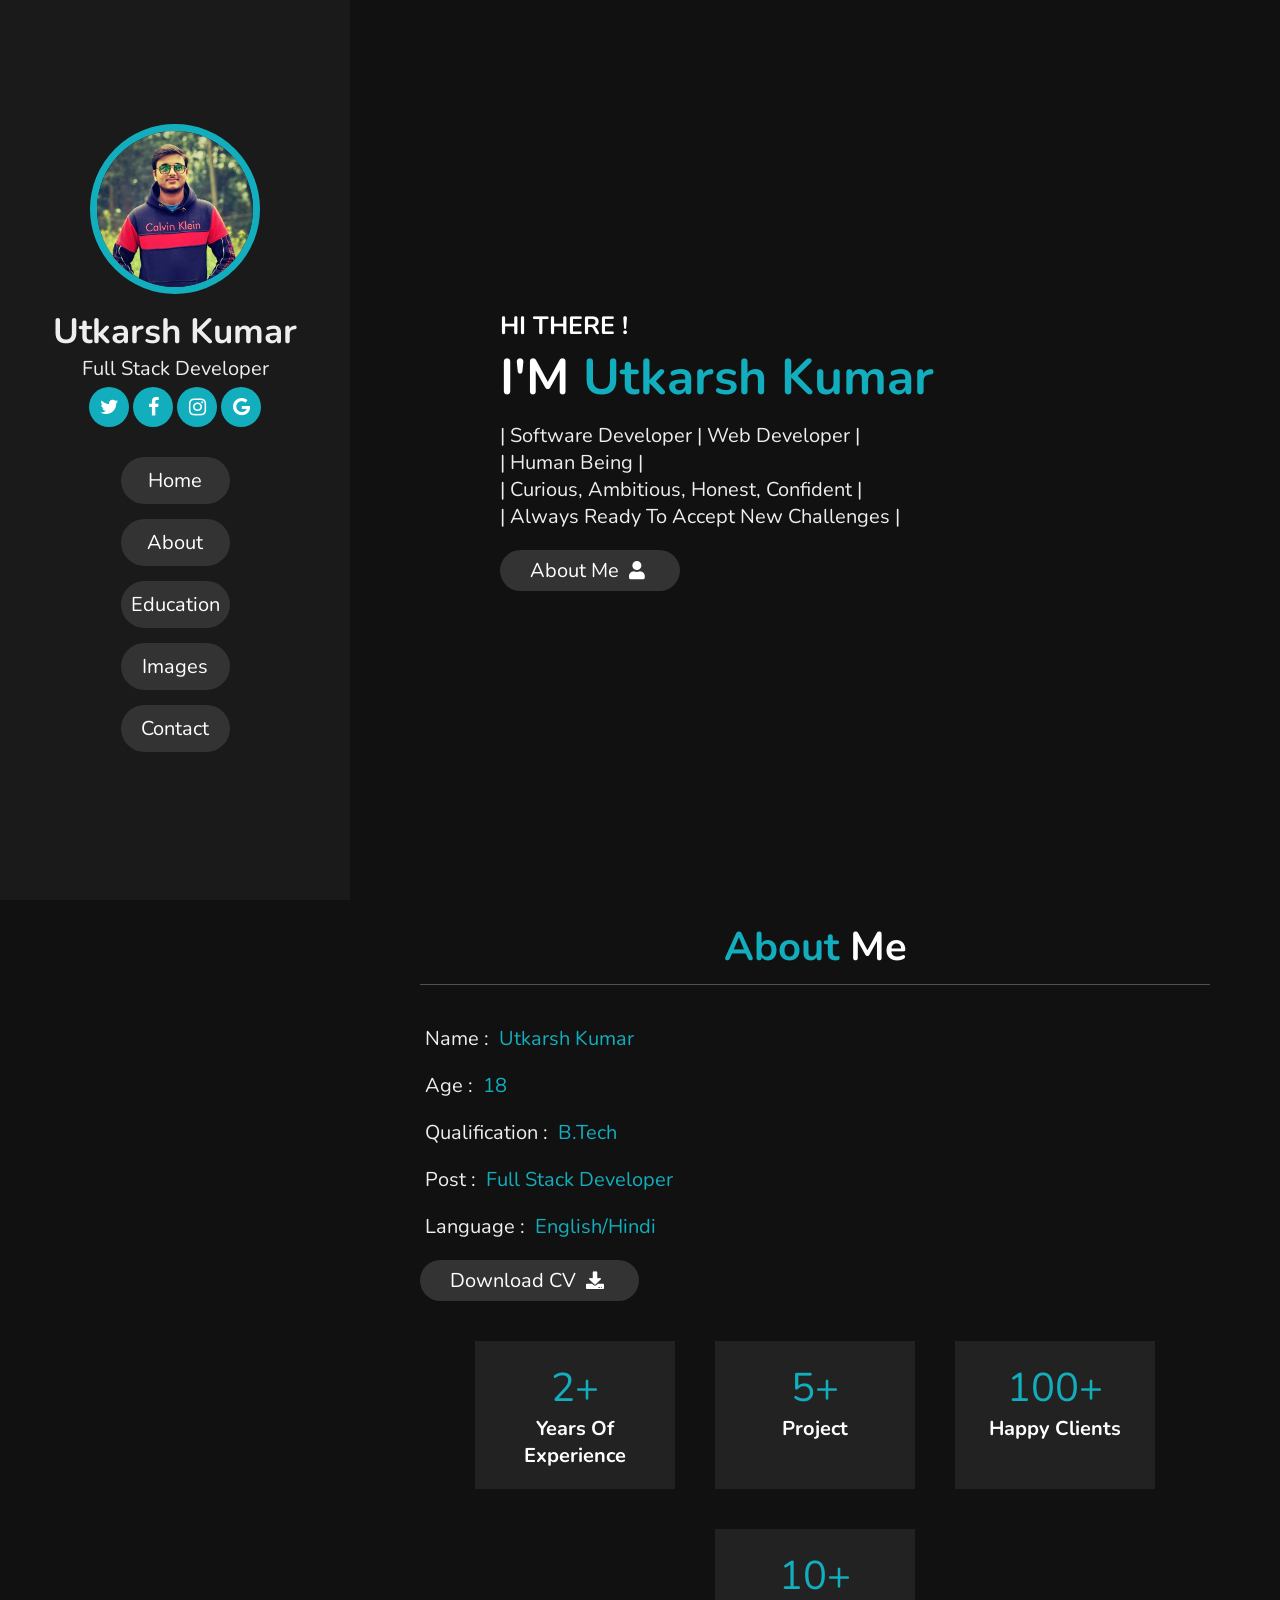
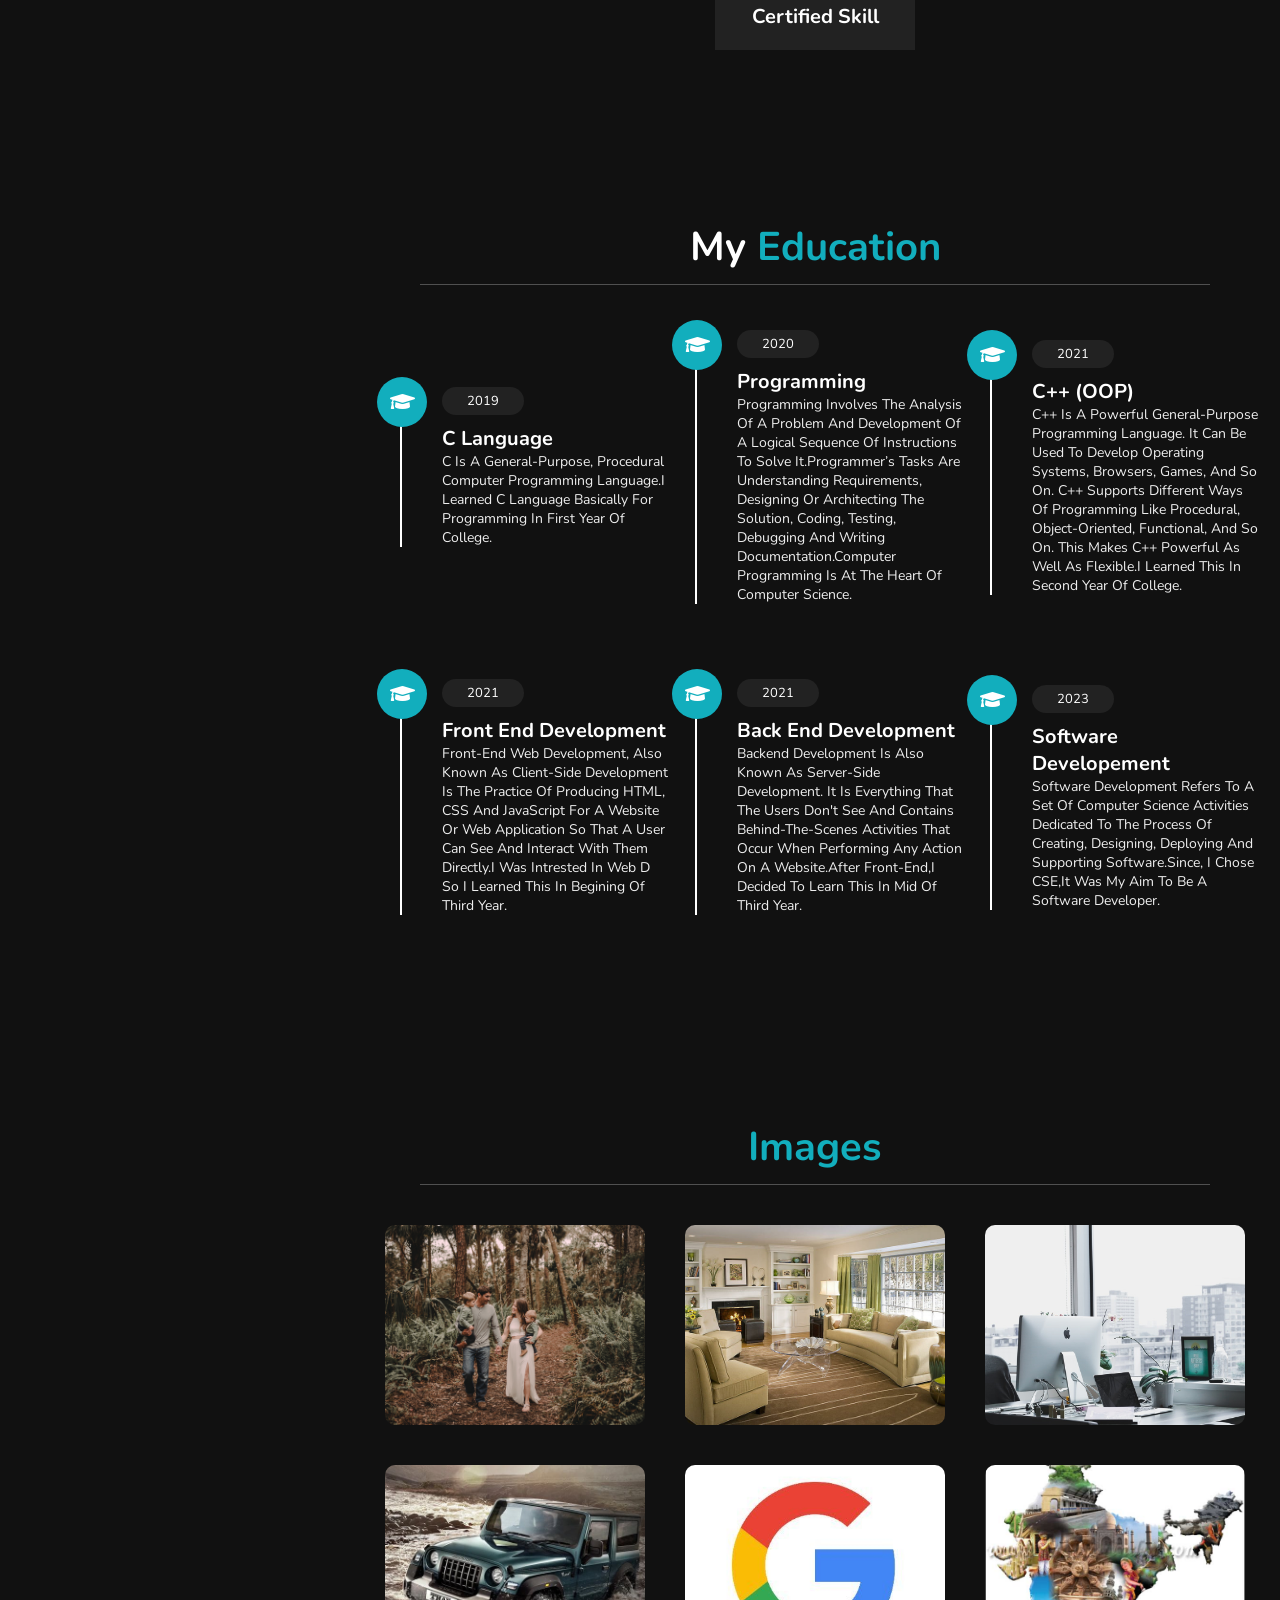
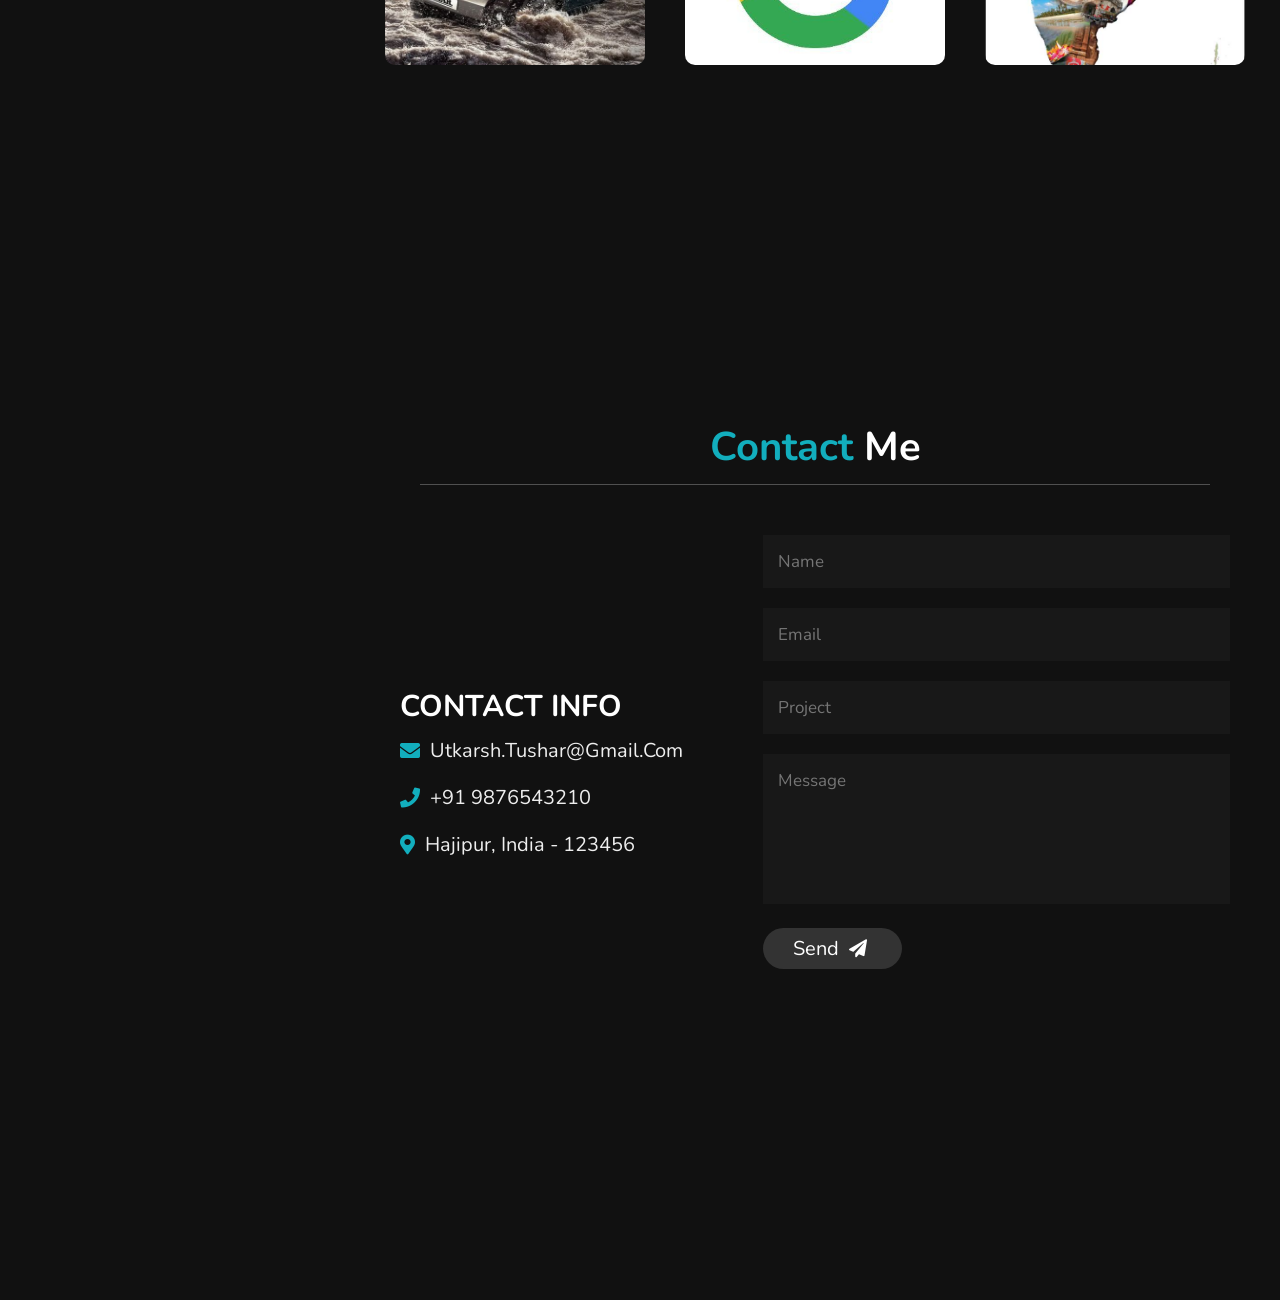
==== index.html @ fcfd1313 "update index" ====
<!DOCTYPE html>
<html lang="en">

<head>
  <meta charset="UTF-8">
  <meta http-equiv="X-UA-Compatible" content="IE=edge">
  <meta name="viewport" content="width=device-width, initial-scale=1.0">
  <title>Responsive Project: Utkarsh Kumar</title>
  <link rel="stylesheet" href="https://cdnjs.cloudflare.com/ajax/libs/font-awesome/5.15.4/css/all.min.css">
  <link rel="stylesheet" href="https://cdnjs.cloudflare.com/ajax/libs/font-awesome/4.7.0/css/font-awesome.min.css">
  <link rel="stylesheet" href="CSS/Style.css">
</head>

<body>
  <!--Header-->
  <header>
    <div class="user">
      <img src="Images/myImage.jpeg" alt="">
      <h3 class="name">Utkarsh Kumar</h3>
      <p class="post">Full Stack Developer</p>
    </div>

    <div class="icon">
      <div><i class="fa fa-twitter"></i></div>
      <div><i class="fa fa-facebook"></i></div>
      <div><i class="fa fa-instagram"></i></div>
      <div><i class="fa fa-google"></i></div>
    </div>

    <nav class="navbar">
      <ul>
        <li><a href="#home">home</a></li>
        <li><a href="#about">about</a></li>
        <li><a href="#education">education</a></li>
        <li><a href="#images">images</a></li>
        <li><a href="#contact">contact</a></li>
      </ul>
    </nav>
  </header>
  <!--Header Section ends-->

  <div id="menu" class="fas fa-bars"></div>

  <!--Home Section Starts-->

  <section class="home" id="home">

    <h3>HI THERE !</h3>
    <h1>I'M <span>Utkarsh Kumar</span></h1>
    <p>| Software Developer | Web Developer | <br>
      | Human Being | <br>
      | Curious, Ambitious, Honest, Confident |<br>
      | Always ready to accept new Challenges |</p>
    <a href="#about"><button class="btn">about me <i class="fas fa-user"></i></button></a>
  </section>

  <!--Home Section Ends-->

  <!--About Section Starts-->
  <section class="about" id="about">
    <h1 class="heading"> <span>about</span> me </h1>

    <div class="row">

      <div class="info">

        <h3><span> name : </span> utkarsh kumar </h3>
        <h3><span>age : </span> 18 </h3>
        <h3><span> qualification : </span> b.tech </h3>
        <h3><span> post : </span> full stack developer </h3>
        <h3><span> language : </span> english/hindi </h3>
        <a href="#"><button class="btn"> download CV <i class="fas fa-download"></i> </button></a>

      </div>



      <div class="counter">

        <div class="box">
          <span>2+</span>
          <h3>years of experience</h3>
        </div>

        <div class="box">
          <span>5+</span>
          <h3>project</h3>
        </div>

        <div class="box">
          <span>100+</span>
          <h3>happy clients</h3>
        </div>

        <div class="box">
          <span>10+</span>
          <h3>certified skill</h3>
        </div>

      </div>
    </div>
  </section>
  <!--About Section Ends-->

  <!--Education section Starts-->
  <section class="education" id="education">

    <h1 class="heading"> my <span>education</span> </h1>

    <div class="box-container">

      <div class="box">
        <i class="fas fa-graduation-cap"></i>
        <span>2019</span>
        <h3>C Language</h3>
        <p>C is a general-purpose, procedural computer programming language.I learned C language basically for
          programming in first year of College. </p>

      </div>

      <div class="box">
        <i class="fas fa-graduation-cap"></i>
        <span>2020</span>
        <h3>Programming</h3>
        <p>Programming involves the
          analysis of a problem and development of a logical sequence of instructions to solve it.Programmer’s tasks are
          understanding requirements, designing or architecting the solution, coding, testing, debugging and writing
          documentation.Computer programming is at the heart of computer science.
        </p>
      </div>

      <div class="box">
        <i class="fas fa-graduation-cap"></i>
        <span>2021</span>
        <h3>C++ (OOP)</h3>
        <p>C++ is a powerful general-purpose programming language. It can be used to develop operating systems,
          browsers, games, and so on. C++ supports different ways of programming like procedural, object-oriented,
          functional, and so on. This makes C++ powerful as well as flexible.I learned this in Second year of College.
        </p>
      </div>

      <div class="box">
        <i class="fas fa-graduation-cap"></i>
        <span>2021</span>
        <h3>Front end development</h3>
        <p>Front-end web development, also known as client-side development is the practice of producing HTML, CSS and
          JavaScript for a website or Web Application so that a user can see and interact with them directly.I was
          intrested in Web D so I learned this in begining of Third year.</p>
      </div>

      <div class="box">
        <i class="fas fa-graduation-cap"></i>
        <span>2021</span>
        <h3>Back end development</h3>
        <p>Backend Development is also known as server-side development. It is everything that the users don't see and
          contains behind-the-scenes activities that occur when performing any action on a website.After Front-end,I
          decided to learn this in mid of Third year.</p>
      </div>

      <div class="box">
        <i class="fas fa-graduation-cap"></i>
        <span>2023</span>
        <h3>Software Developement </h3>
        <p>Software development refers to a set of computer science activities dedicated to the process of creating,
          designing, deploying and supporting software.Since, I chose CSE,it was my aim to be a Software Developer.</p>
      </div>

    </div>

  </section>

  <!--Education Section Ends-->

  <!--Image section Starts-->

  <section class="images" id="images">

    <h1 class="heading"><span>images</span></h1>

    <div class="box-container">

      <div class="box">
        <img src="Images/family.jpg" alt="">
      </div>

      <div class="box">
        <img src="Images/myHome.jpg" alt="">
      </div>

      <div class="box">
        <img src="Images/myOffice.jpg" alt="">
      </div>

      <div class="box">
        <img src="Images/myCar.jpg" alt="">
      </div>

      <div class="box">
        <img src="Images/GoogleIndia.jpg" alt="">
      </div>

      <div class="box">
        <img src="Images/myCountry.jpg" alt="">
      </div>


    </div>
  </section>
  <!--Image section ends-->

  <!--Contact Section Starts-->

  <section class="contact" id="contact">
    <h1 class="heading"><span>contact</span> me </h1>

    <div class="row">

      <div class="content">
        <h3 class="title">contact info</h3>

        <div class="info">
          <h3> <i class="fas fa-envelope"></i> utkarsh.tushar@gmail.com </h3>
          <h3> <i class="fas fa-phone"></i> +91 9876543210 </h3>

          <h3> <i class="fas fa-map-marker-alt"></i> hajipur, india - 123456 </h3>

        </div>

      </div>

      <form action="">

        <input type="text" placeholder="name" class="box">
        <input type="email" placeholder="email" class="box">
        <input type="text" placeholder="project" class="box">
        <textarea name="" id="" cols="30" row="10" class="box message" placeholder="message"></textarea>
        <button type="submit" class="btn">send <i class="fas fa-paper-plane"></i></button>
      </form>

    </div>

  </section>
  <!--Contact Section Ends-->

  <!--Scroll top Button-->
  <a href="#home" class="top">
    <img src="Images/scroll-top.png" alt="">
  </a>
  <!-- jquery cdn link  -->
  <script src="https://cdnjs.cloudflare.com/ajax/libs/jquery/3.6.0/jquery.min.js"></script>

  <!-- custom js file link  -->
  <script src="JS/script.js"></script>
</body>

</html>
---- CSS/Style.css ----
@import url('https://fonts.googleapis.com/css2?family=Nunito:wght@200;300;400;600&display=swap');

:root{
  --yellow:#12aebd;
}
*{
  font-family: 'Nunito', sans-serif;
  margin:0;
  padding:0;
  box-sizing: border-box;
  text-decoration: none;
  outline: none;
  border: none;
  text-transform: capitalize;
  transition: all 0.2s linear;

}

*::selection{
  background:var(--yellow) ;
  color: #333;
}

html{
  font-size: 62.5%;
  overflow-x: hidden;
}

html::-webkit-scrollbar{
  width:1.4rem;
}

html::-webkit-scrollbar-track{
  background: #222;
}

html::-webkit-scrollbar-thumb{
  background:var(--yellow);
}

body{
  background: #111;
  overflow-x: hidden;
  padding-left: 35rem;
}

section{
  min-height: 100vh;
  padding: 1rem;
}

.btn{
  padding: 0.7rem 3rem;
  background: #333;
  color: #fff;
  cursor:pointer;
  margin-top:1rem;
  font-size: 2rem;
  border-radius: 5rem;
}

.btn i{
  padding: 0 0.5rem;
  font-size: 1.8rem;
}

.btn:hover{
  background:var(--yellow);
}

.heading{
  text-align: center;
  margin: 0 6rem;
  font-size: 4rem;
  padding:1rem;
  border-bottom: 0.1rem solid #fff4;
  color:#fff;
}

.heading span{
  color: var(--yellow);
}

header{
  position: fixed;
  top:0; left:0;
  z-index:1000;
  height: 100%;
  width:35rem;
  background: #1a1a1a;
  display: flex;
  align-items: center;
  justify-content: center;
  flex-flow:column;
  text-align: center;
}

header .user img{
  height: 17rem;
  width: 17rem;
  border-radius: 50%;
  object-fit: cover;
  margin-bottom: 1rem;
  border:0.7rem solid var(--yellow);
}

header .user .name{
  font-size: 3.5rem;
  color: #eee
}

header .user .post{
  font-size: 2rem;
  color: #eee
}

header div.icon{
  height: 5rem;
  width: 20rem;
  display: flex;
  flex-wrap: wrap;
  align-items: center;
  justify-content: center;
  flex-flow:row;
  text-align: center;
}

header div.icon div i{
  height: 4rem;
  width: 4rem;
  border-radius: 50%;
  line-height: 4rem;
  text-align: center;
  margin: 0.2rem;
  font-size: 2rem;
  color: #fff;
  background: var(--yellow);
}

header .navbar ul{
  list-style: none;
  padding: 1rem 3rem ;
}

header .navbar ul li a{
  display:block;
  padding: 1rem;
  margin:1.5rem 0;
  background: #333;
  color: #fff;
  font-size: 2rem;
  border-radius: 5rem;
}

header .navbar ul li a:hover{
  background: var(--yellow);
}

#menu{
  position: fixed;
  top: 2rem; right: 2rem;
  background: #333;
  color:#fff;
  cursor: pointer;
  font-size: 2.5rem;
  padding:1rem 1.5rem;
  z-index: 1000;
  display: none;
}

.home{
  display: flex;
  justify-content: center;
  flex-flow: column;
  padding:0 15rem;
}

.home h3{
  font-size: 2.5rem;
  color:#fff;
}

.home h1{
  font-size: 5rem;
  color:#fff;
}

.home h1 span{
  color:var(--yellow);
}

.home p{
  font-size: 2rem;
  color:#eee;
  padding:1rem 0;
}

.about .row{
  display: flex;
  align-items: center;
  justify-content: center;
  flex-wrap: wrap;
  padding :1rem 0; 
}

.about .row .info{
  flex:1 1 48rem;
  padding:2rem 1rem;
  padding-left: 6rem;

}

.about .row .info h3{
    font-size: 2rem;
    color: var(--yellow);
    padding: 1rem 0;
    font-weight: normal;
}

.about .row .info h3 span{
  color:#eee;
  padding:0 0.5rem;
}


.about .row .counter{
  flex:1 1 48rem;
  display: flex;
  justify-content: center;
  flex-wrap: wrap;
 
}

.about .row .counter .box{
  width:20rem;
  background: #222;
  text-align: center;
  padding: 2rem;
  margin:2rem;
}

.about .row .counter .box span{
  font-size: 4rem;
  color:var(--yellow);
}

.about .row .counter .box h3{
  font-size: 2rem;
  color: #fff;
}

.education .box-container{
  display: flex;
  align-items: center;
  justify-content: space-between;
  flex-wrap: wrap;
  padding: 1rem 0;
  padding-left: 3rem;
}

.education .box-container .box{
  width:27rem;
  margin: 4rem 1rem;
  padding-left: 4rem;
  border-left: 0.2rem solid #fff;
  position: relative;
}

.education .box-container .box span{
  font-size: 1.3rem;
  background: #222;
  color: #fff;
  border-radius: 5rem;
  padding: 0.5rem 2.5rem ;
}

.education .box-container .box h3{
  font-size: 2rem;
  color: #fff;
  padding-top: 1.5rem;
}

.education .box-container .box p{
  font-size: 1.4rem;
  color: #eee;
  padding-top: 1rem 0;
}

.education .box-container .box i{
  position: absolute;
  top:-1.5rem; left:-2.5rem;
  height: 5rem;
  width: 5rem;
  border-radius: 50%;
  line-height: 5rem;
  text-align: center;
  font-size: 2rem;
  color: #fff;
  background: var(--yellow);
}

.images .box-container{
  display: flex;
  align-items: center;
  justify-content: center;
  flex-wrap: wrap;
  padding:2rem 0 ;

}

.images .box-container .box{
 height: 20rem;
 width: 26rem;
 border-radius: 1rem;
 margin: 2rem;
 overflow: hidden;
 cursor: pointer;

}

.images .box-container .box img{
  height: 100%;
  width: 100%;
  object-fit: cover;

}

.images .box-container .box:hover img{
  transform: scale(1.2);
}

.contact .row{
  display: flex;
  align-items: center;
  justify-content: center;
  flex-wrap: wrap;
}

.contact .row .content{
    flex: 1 1 30rem;
    padding: 4rem;
    padding-bottom: 0;

}

.contact .row form{
    flex: 1 1 45rem;
    padding: 2rem;
    margin: 2rem;
    margin-bottom: 4rem;
    
}

.contact .row form .box{
  padding: 1.5rem;
  margin: 1rem 0;
  background: #3333;
  color: #fff;
  text-transform: none;
  font-size: 1.7rem;
  width:100% ;
}

.contact .row form .box::placeholder{
  text-transform: capitalize;
}

.contact .row form .message{
  height: 15rem;
  resize: none;
}

.contact .row .content .title{
  text-transform: uppercase;
  color:#fff;
  font-size: 3rem;
}

.contact .row .content .info h3{
  display: flex;
  align-items: center;
  font-size: 2rem;
  color: #eee;
  padding: 1rem 0;
  font-weight: normal;
}

.contact .row .content .info h3 i{
  padding-right: 1rem;
  color:var(--yellow);
}

.top{
  position: fixed;
  bottom:2rem; right:1rem ;
  z-index: 100;
 
}

.top img{
  height: 3rem;
  width: 3rem;
  border: 0.4rem solid #f9ca24;
  border-radius: 50%;
  object-fit: cover;
}
















/*Media Querry*/
@media (max-width:1200px){

  html{
    font-size:55%;
  }
  .home{
    padding:1rem 4rem;
  }
}

@media (max-width:991px){

  html{
    font-size: 50%;
  }
  
  header{
    left:-120%;
  }
  #menu{
    display: block;
  }
  header.toggle{
    left:0%;
  }
  body{
    padding :0 ;
  }
}
@media (max-width:768px){

  html{
    font-size: 50%;
  }
  
}

@media (max-width:400px){

  header{
    width: 100vw;
  }

  .heading{
    margin: 0 3rem;
  }

  .about .row .counter .box{
    width: 100%;
  }

  .education .box-container .box{
    width:100% ;
  }
  
  .images .box-container .box{
    width: 100%;
  }

  .contact .row form {
    margin: 3rem 0;
  }
}
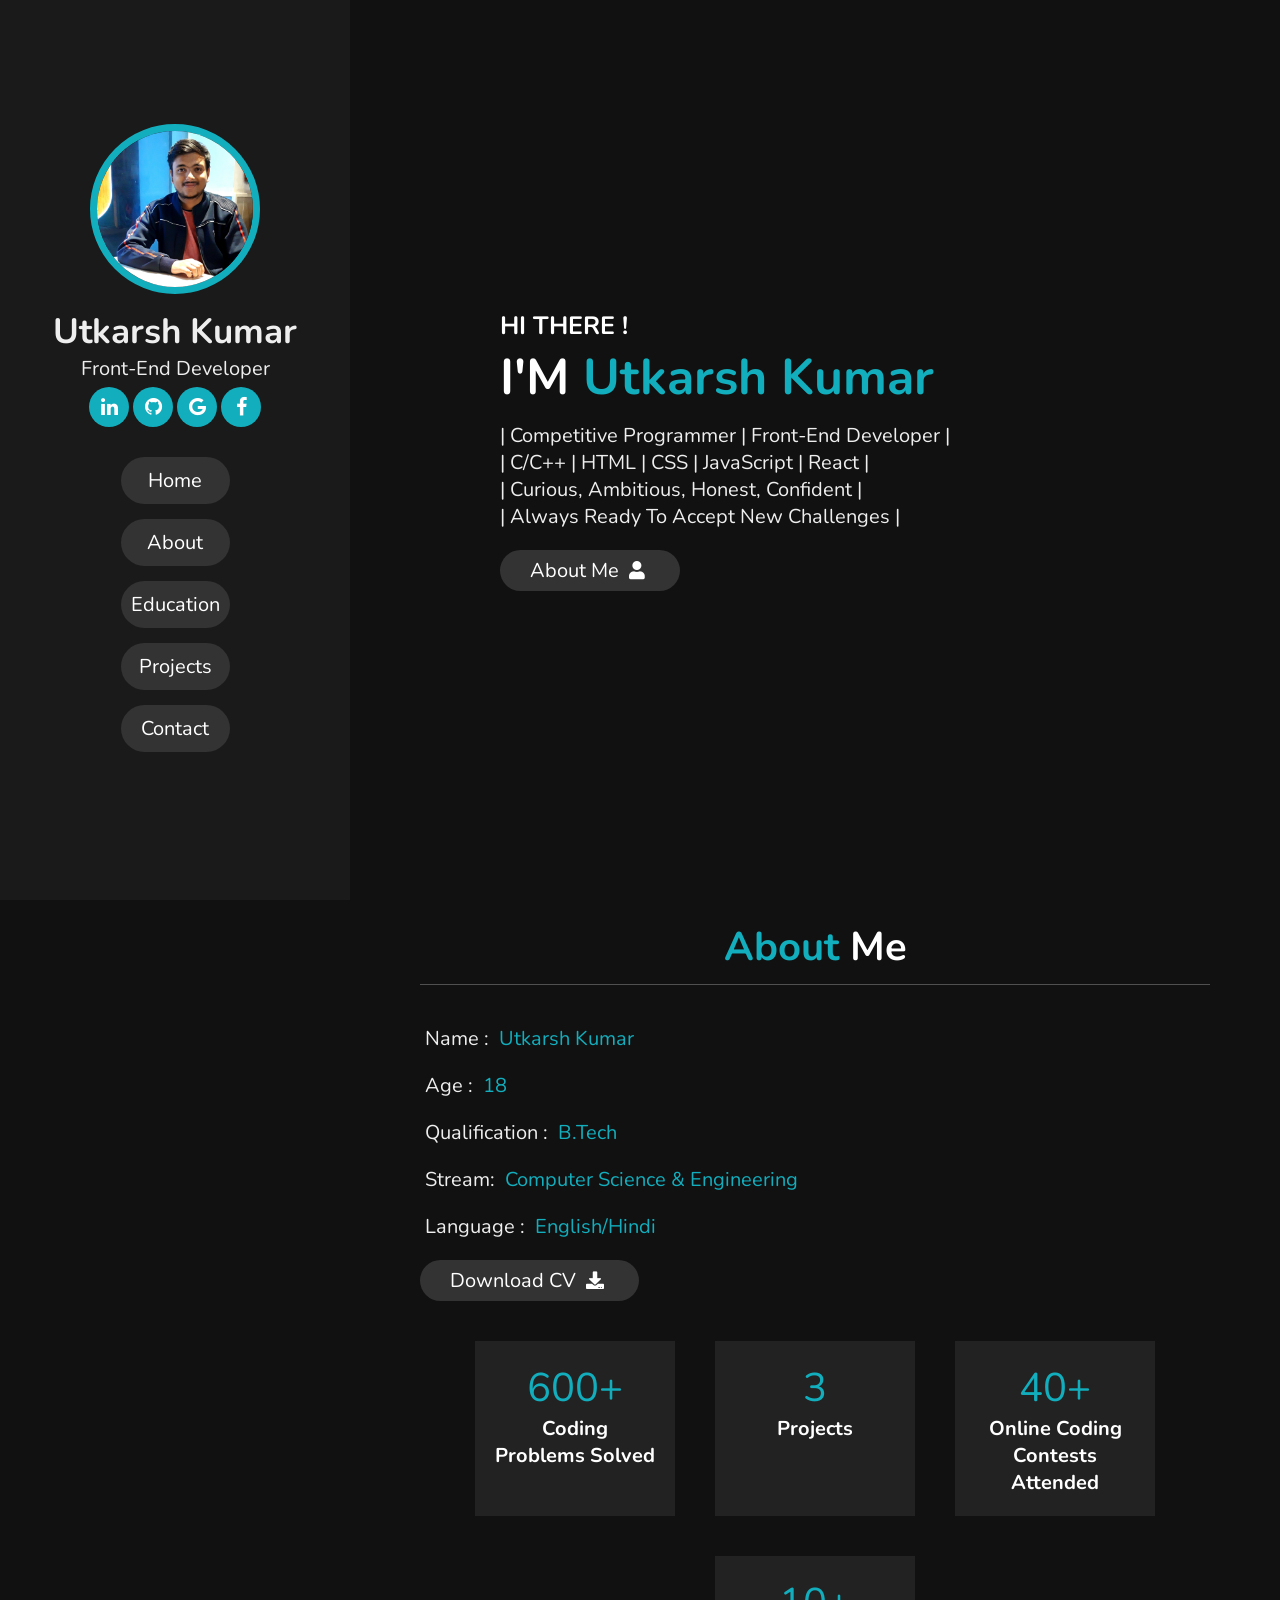
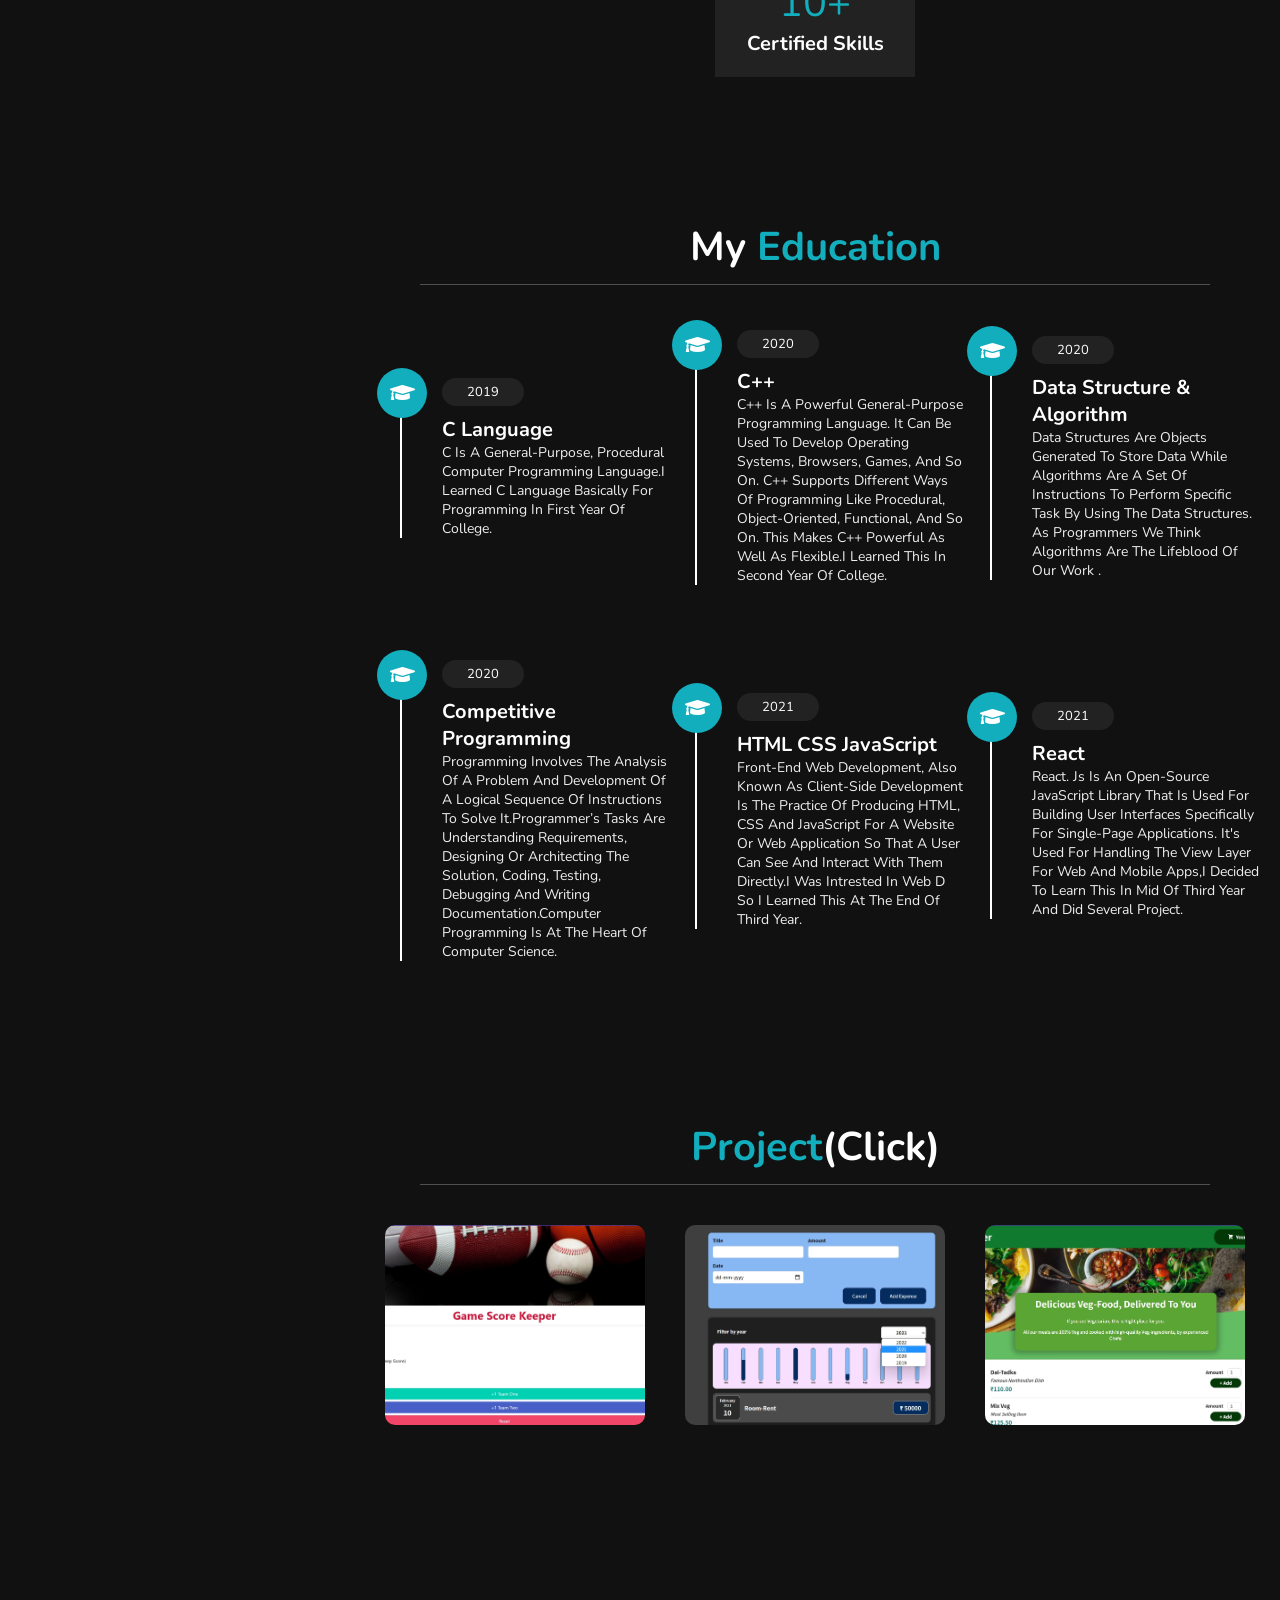
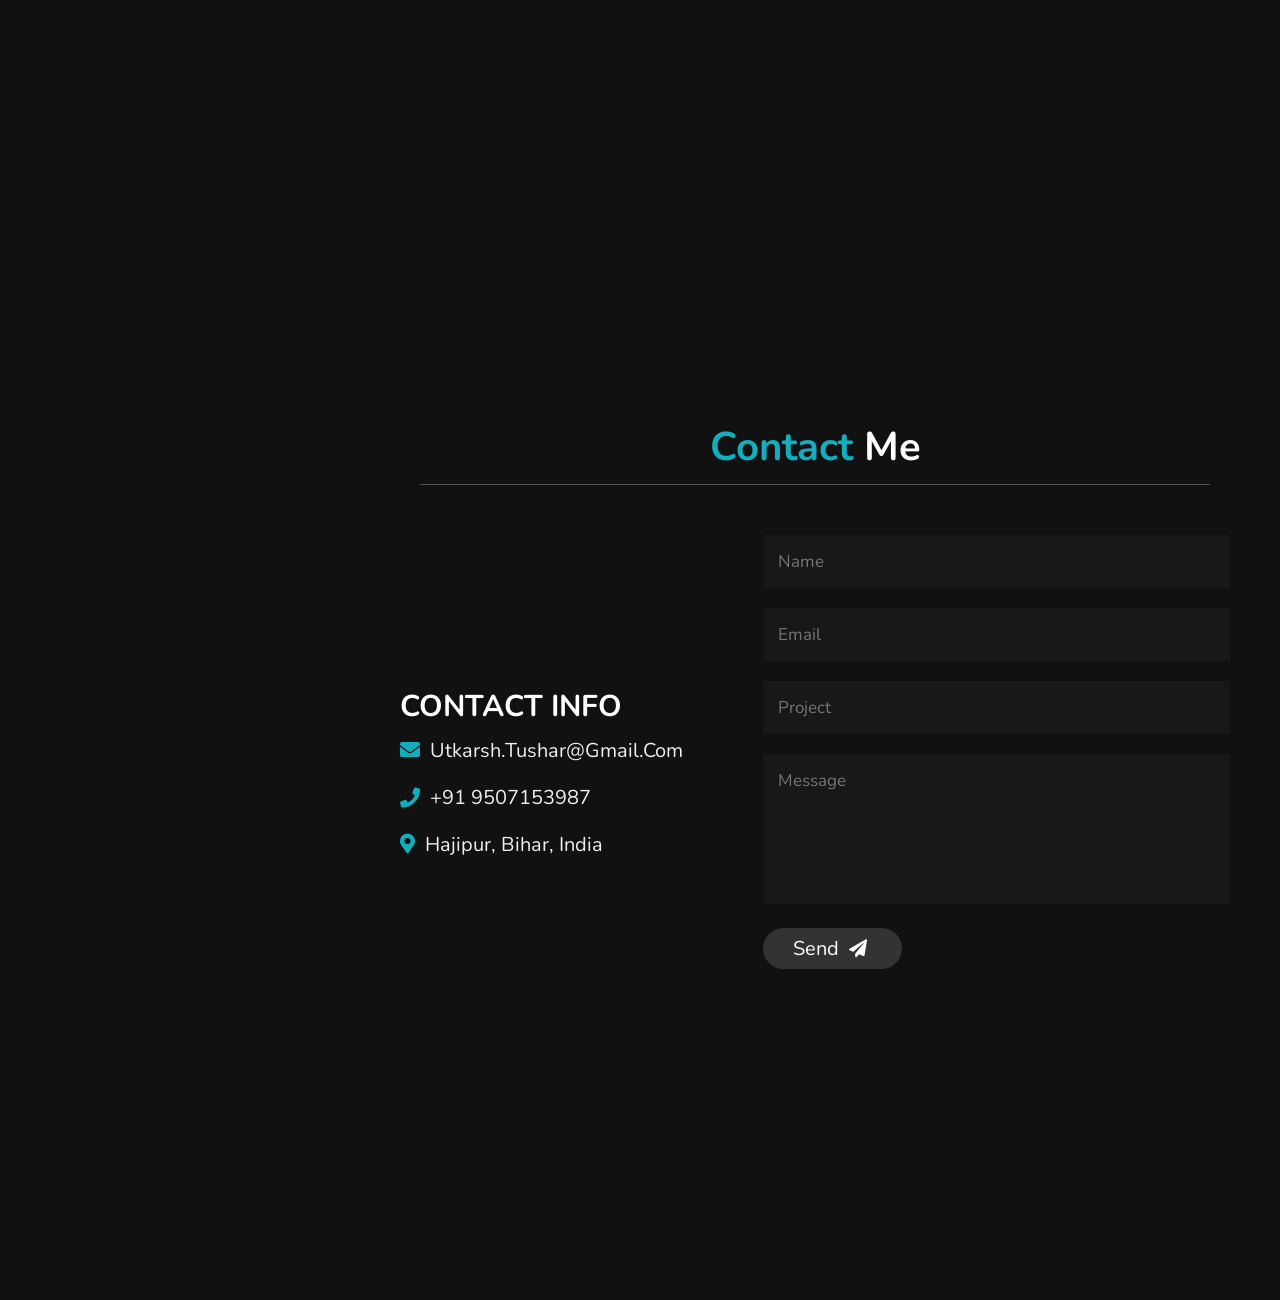
==== commit a934f101: "updated" ====
--- a/index.html
+++ b/index.html
@@ -15,16 +15,16 @@
   <!--Header-->
   <header>
     <div class="user">
-      <img src="Images/myImage.jpeg" alt="">
+      <img src="Images/me1.jpg" alt="">
       <h3 class="name">Utkarsh Kumar</h3>
-      <p class="post">Full Stack Developer</p>
+      <p class="post">Front-end Developer</p>
     </div>
 
     <div class="icon">
-      <div><i class="fa fa-twitter"></i></div>
+      <div><a href="https://www.linkedin.com/in/utkarsh-kumar-5b313b201/"><i class="fa fa-linkedin"></i></a></div>
+      <div><a href="https://github.com/settings/profile"><i class="fa fa-github"></i></a></div>
+      <div><a href="https://utkarsh.tushar@gmail.com"><i class="fa fa-google"></i></a></div>
       <div><i class="fa fa-facebook"></i></div>
-      <div><i class="fa fa-instagram"></i></div>
-      <div><i class="fa fa-google"></i></div>
     </div>
 
     <nav class="navbar">
@@ -32,7 +32,7 @@
         <li><a href="#home">home</a></li>
         <li><a href="#about">about</a></li>
         <li><a href="#education">education</a></li>
-        <li><a href="#images">images</a></li>
+        <li><a href="#images">Projects</a></li>
         <li><a href="#contact">contact</a></li>
       </ul>
     </nav>
@@ -47,8 +47,8 @@
 
     <h3>HI THERE !</h3>
     <h1>I'M <span>Utkarsh Kumar</span></h1>
-    <p>| Software Developer | Web Developer | <br>
-      | Human Being | <br>
+    <p>| Competitive Programmer | Front-end Developer | <br>
+      | C/C++ | HTML | CSS | JavaScript | React | <br>
       | Curious, Ambitious, Honest, Confident |<br>
       | Always ready to accept new Challenges |</p>
     <a href="#about"><button class="btn">about me <i class="fas fa-user"></i></button></a>
@@ -67,9 +67,10 @@
         <h3><span> name : </span> utkarsh kumar </h3>
         <h3><span>age : </span> 18 </h3>
         <h3><span> qualification : </span> b.tech </h3>
-        <h3><span> post : </span> full stack developer </h3>
+        <h3><span> Stream: </span> Computer Science & Engineering </h3>
         <h3><span> language : </span> english/hindi </h3>
-        <a href="#"><button class="btn"> download CV <i class="fas fa-download"></i> </button></a>
+        <a href="https://drive.google.com/file/d/17W2JSjqv4SHeU08f7nTk_kbqxfC6posl/view?usp=drivesdk"><button
+            class="btn"> download CV <i class="fas fa-download"></i> </button></a>
 
       </div>
 
@@ -78,23 +79,23 @@
       <div class="counter">
 
         <div class="box">
-          <span>2+</span>
-          <h3>years of experience</h3>
-        </div>
-
-        <div class="box">
-          <span>5+</span>
-          <h3>project</h3>
-        </div>
-
-        <div class="box">
-          <span>100+</span>
-          <h3>happy clients</h3>
+          <span>600+</span>
+          <h3>Coding Problems Solved</h3>
+        </div>
+
+        <div class="box">
+          <span>3</span>
+          <h3>Projects</h3>
+        </div>
+
+        <div class="box">
+          <span>40+</span>
+          <h3>Online Coding Contests Attended</h3>
         </div>
 
         <div class="box">
           <span>10+</span>
-          <h3>certified skill</h3>
+          <h3>Certified Skills</h3>
         </div>
 
       </div>
@@ -121,7 +122,26 @@
       <div class="box">
         <i class="fas fa-graduation-cap"></i>
         <span>2020</span>
-        <h3>Programming</h3>
+        <h3>C++</h3>
+        <p>C++ is a powerful general-purpose programming language. It can be used to develop operating systems,
+          browsers, games, and so on. C++ supports different ways of programming like procedural, object-oriented,
+          functional, and so on. This makes C++ powerful as well as flexible.I learned this in Second year of College.
+        </p>
+
+      </div>
+      <div class="box">
+        <i class="fas fa-graduation-cap"></i>
+        <span>2020</span>
+        <h3>Data Structure & Algorithm </h3>
+        <p>Data structures are objects generated to store data While algorithms are a set of instructions to perform
+          specific task by using the data structures. As programmers we think algorithms are the lifeblood of
+          our work .</p>
+      </div>
+
+      <div class="box">
+        <i class="fas fa-graduation-cap"></i>
+        <span>2020</span>
+        <h3>Competitive Programming</h3>
         <p>Programming involves the
           analysis of a problem and development of a logical sequence of instructions to solve it.Programmer’s tasks are
           understanding requirements, designing or architecting the solution, coding, testing, debugging and writing
@@ -132,38 +152,21 @@
       <div class="box">
         <i class="fas fa-graduation-cap"></i>
         <span>2021</span>
-        <h3>C++ (OOP)</h3>
-        <p>C++ is a powerful general-purpose programming language. It can be used to develop operating systems,
-          browsers, games, and so on. C++ supports different ways of programming like procedural, object-oriented,
-          functional, and so on. This makes C++ powerful as well as flexible.I learned this in Second year of College.
-        </p>
-      </div>
-
-      <div class="box">
-        <i class="fas fa-graduation-cap"></i>
-        <span>2021</span>
-        <h3>Front end development</h3>
+        <h3>HTML CSS JavaScript</h3>
         <p>Front-end web development, also known as client-side development is the practice of producing HTML, CSS and
           JavaScript for a website or Web Application so that a user can see and interact with them directly.I was
-          intrested in Web D so I learned this in begining of Third year.</p>
+          intrested in Web D so I learned this at the end of Third year.</p>
       </div>
 
       <div class="box">
         <i class="fas fa-graduation-cap"></i>
         <span>2021</span>
-        <h3>Back end development</h3>
-        <p>Backend Development is also known as server-side development. It is everything that the users don't see and
-          contains behind-the-scenes activities that occur when performing any action on a website.After Front-end,I
-          decided to learn this in mid of Third year.</p>
-      </div>
-
-      <div class="box">
-        <i class="fas fa-graduation-cap"></i>
-        <span>2023</span>
-        <h3>Software Developement </h3>
-        <p>Software development refers to a set of computer science activities dedicated to the process of creating,
-          designing, deploying and supporting software.Since, I chose CSE,it was my aim to be a Software Developer.</p>
-      </div>
+        <h3>React</h3>
+        <p>React. js is an open-source JavaScript library that is used for building user interfaces specifically for
+          single-page applications. It's used for handling the view layer for web and mobile apps,I
+          decided to learn this in mid of Third year and did several Project.</p>
+      </div>
+
 
     </div>
 
@@ -175,33 +178,23 @@
 
   <section class="images" id="images">
 
-    <h1 class="heading"><span>images</span></h1>
+    <h1 class="heading"><span>Project</span>(Click)</h1>
 
     <div class="box-container">
 
       <div class="box">
-        <img src="Images/family.jpg" alt="">
-      </div>
-
-      <div class="box">
-        <img src="Images/myHome.jpg" alt="">
-      </div>
-
-      <div class="box">
-        <img src="Images/myOffice.jpg" alt="">
-      </div>
-
-      <div class="box">
-        <img src="Images/myCar.jpg" alt="">
-      </div>
-
-      <div class="box">
-        <img src="Images/GoogleIndia.jpg" alt="">
-      </div>
-
-      <div class="box">
-        <img src="Images/myCountry.jpg" alt="">
-      </div>
+        <a href="https://score-keeper-utkarsh.netlify.app/"><img src="Images/ScoreKeeper.jpg" alt=""></a>
+      </div>
+
+      <div class="box">
+        <a href="https://expense-tracker-utkarsh.netlify.app/"><img src="Images/ExpenseTracker.jpg" alt=""></a>
+      </div>
+
+      <div class="box">
+        <a href="https://veg-corner-utkarsh.netlify.app/"><img src="Images/VegCorner.jpg" alt=""></a>
+      </div>
+
+
 
 
     </div>
@@ -219,10 +212,14 @@
         <h3 class="title">contact info</h3>
 
         <div class="info">
-          <h3> <i class="fas fa-envelope"></i> utkarsh.tushar@gmail.com </h3>
-          <h3> <i class="fas fa-phone"></i> +91 9876543210 </h3>
-
-          <h3> <i class="fas fa-map-marker-alt"></i> hajipur, india - 123456 </h3>
+          <h3> <a href="https://utkarsh.tushar@gmail.com"><i class="fas fa-envelope"></i> </a>utkarsh.tushar@gmail.com
+          </h3>
+          <h3> <i class="fas fa-phone"></i> +91 9507153987 </h3>
+
+          <h3> <a
+              href="https://www.google.com/maps/place/Hajipur,+Bihar/@25.6878236,85.1851097,13z/data=!4m5!3m4!1s0x39ed5c1f0e3e9d01:0x34ac550b84f13ad3!8m2!3d25.6924354!4d85.208324">
+              <i class="fas fa-map-marker-alt"></i></a> hajipur, bihar, india
+          </h3>
 
         </div>
 
--- a/CSS/Style.css
+++ b/CSS/Style.css
@@ -325,10 +325,6 @@
 
 }
 
-.images .box-container .box:hover img{
-  transform: scale(1.2);
-}
-
 .contact .row{
   display: flex;
   align-items: center;
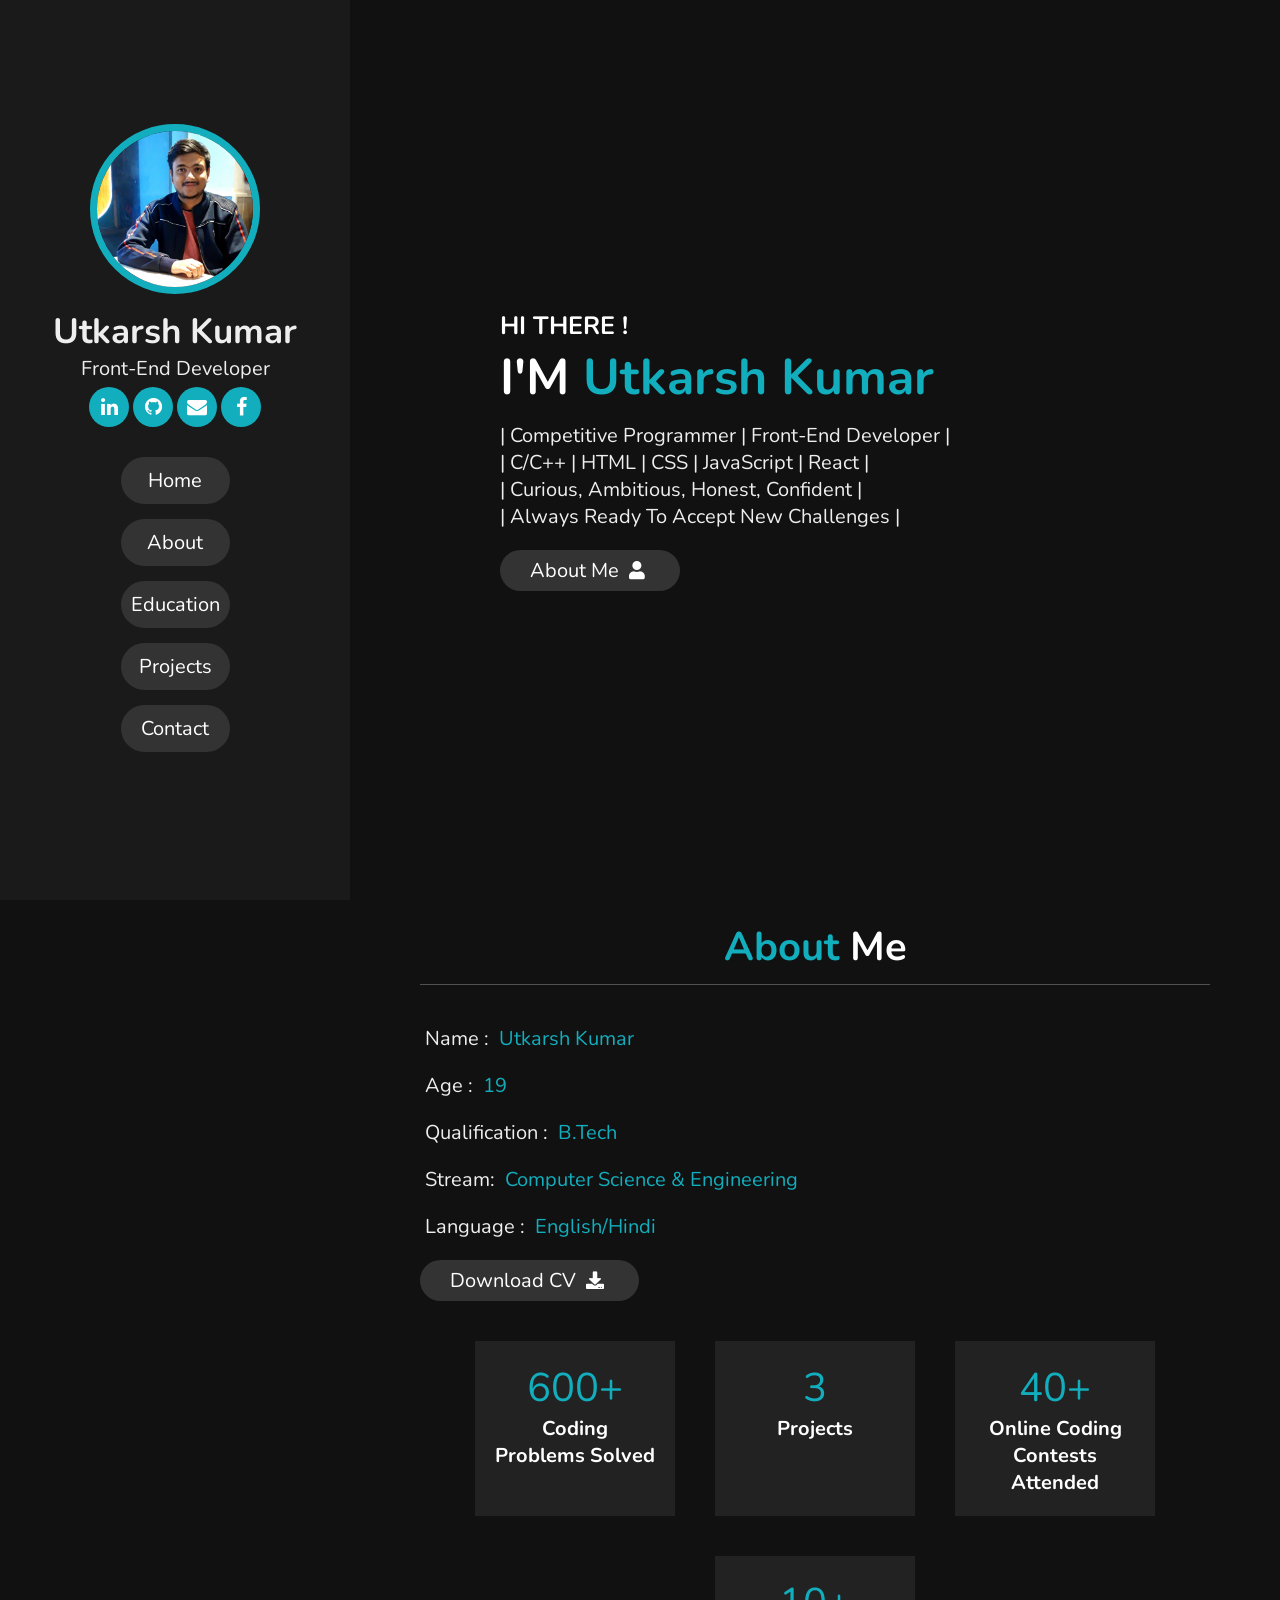
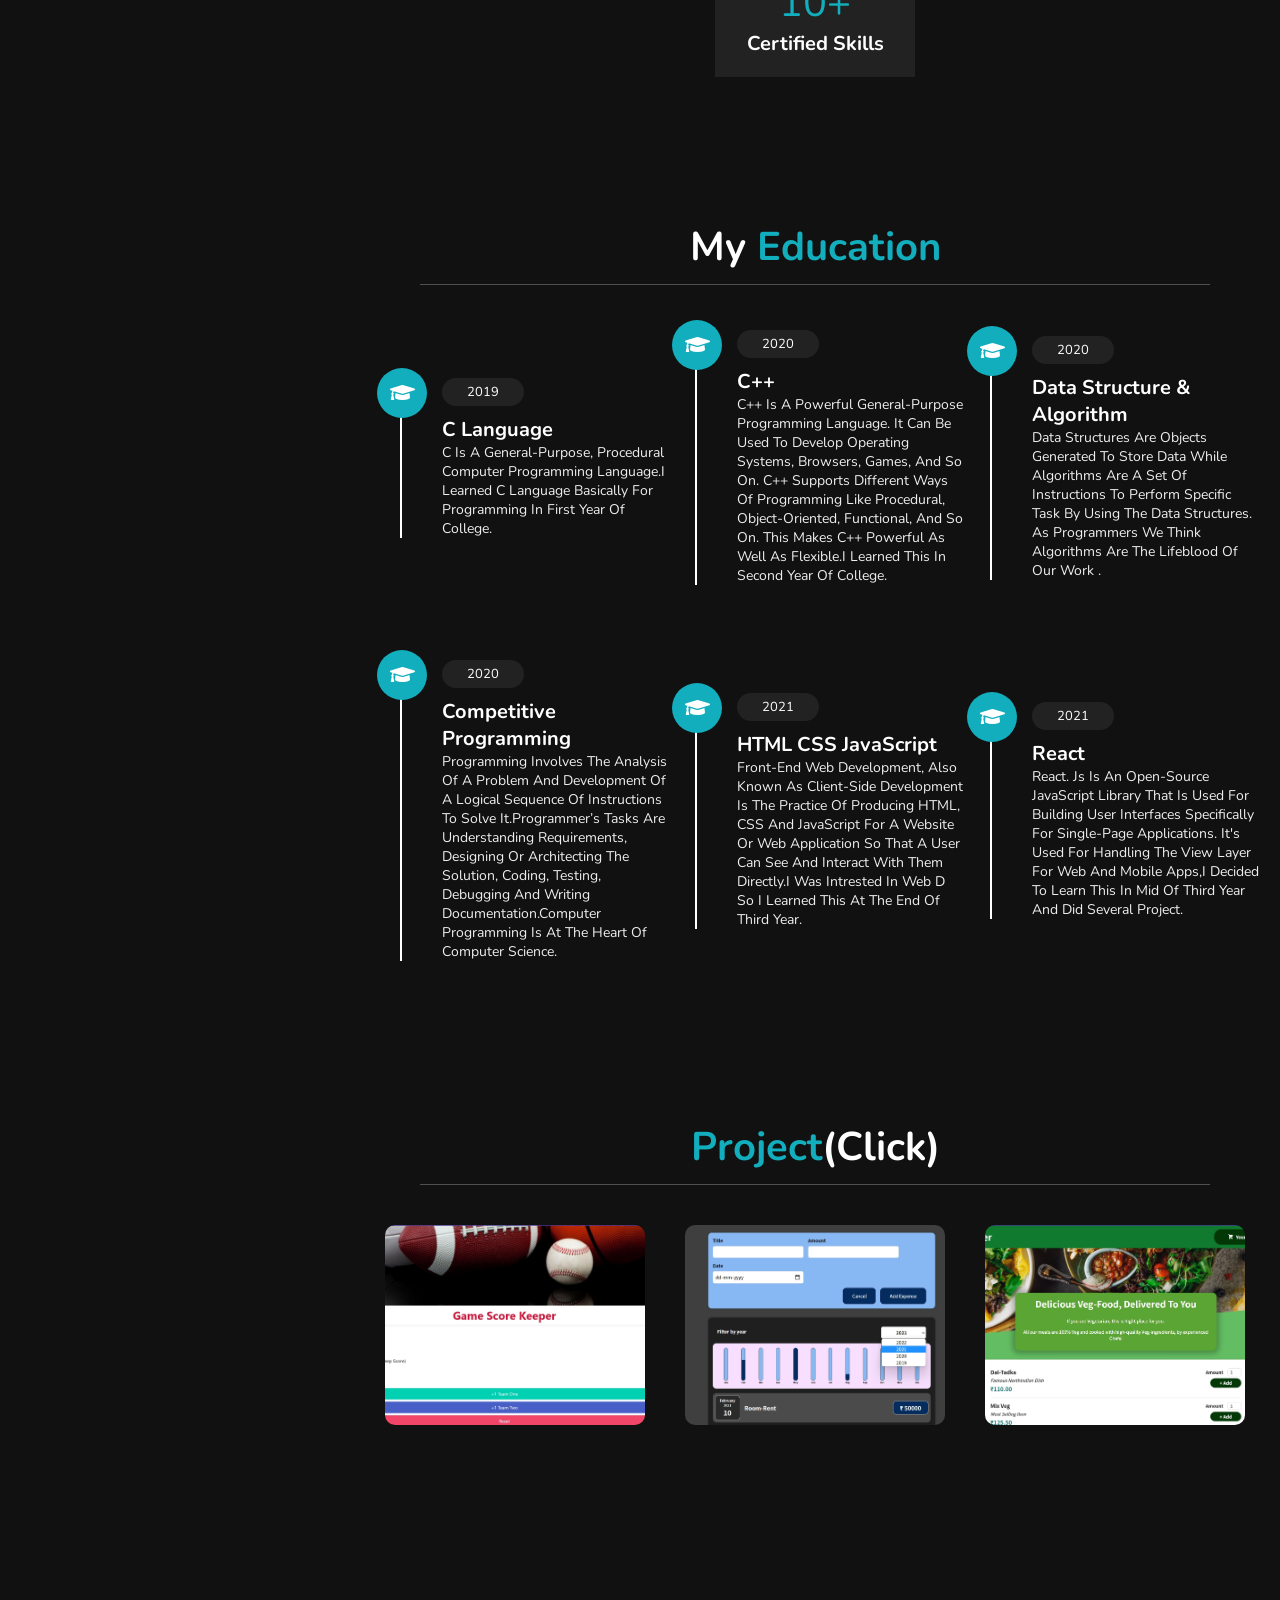
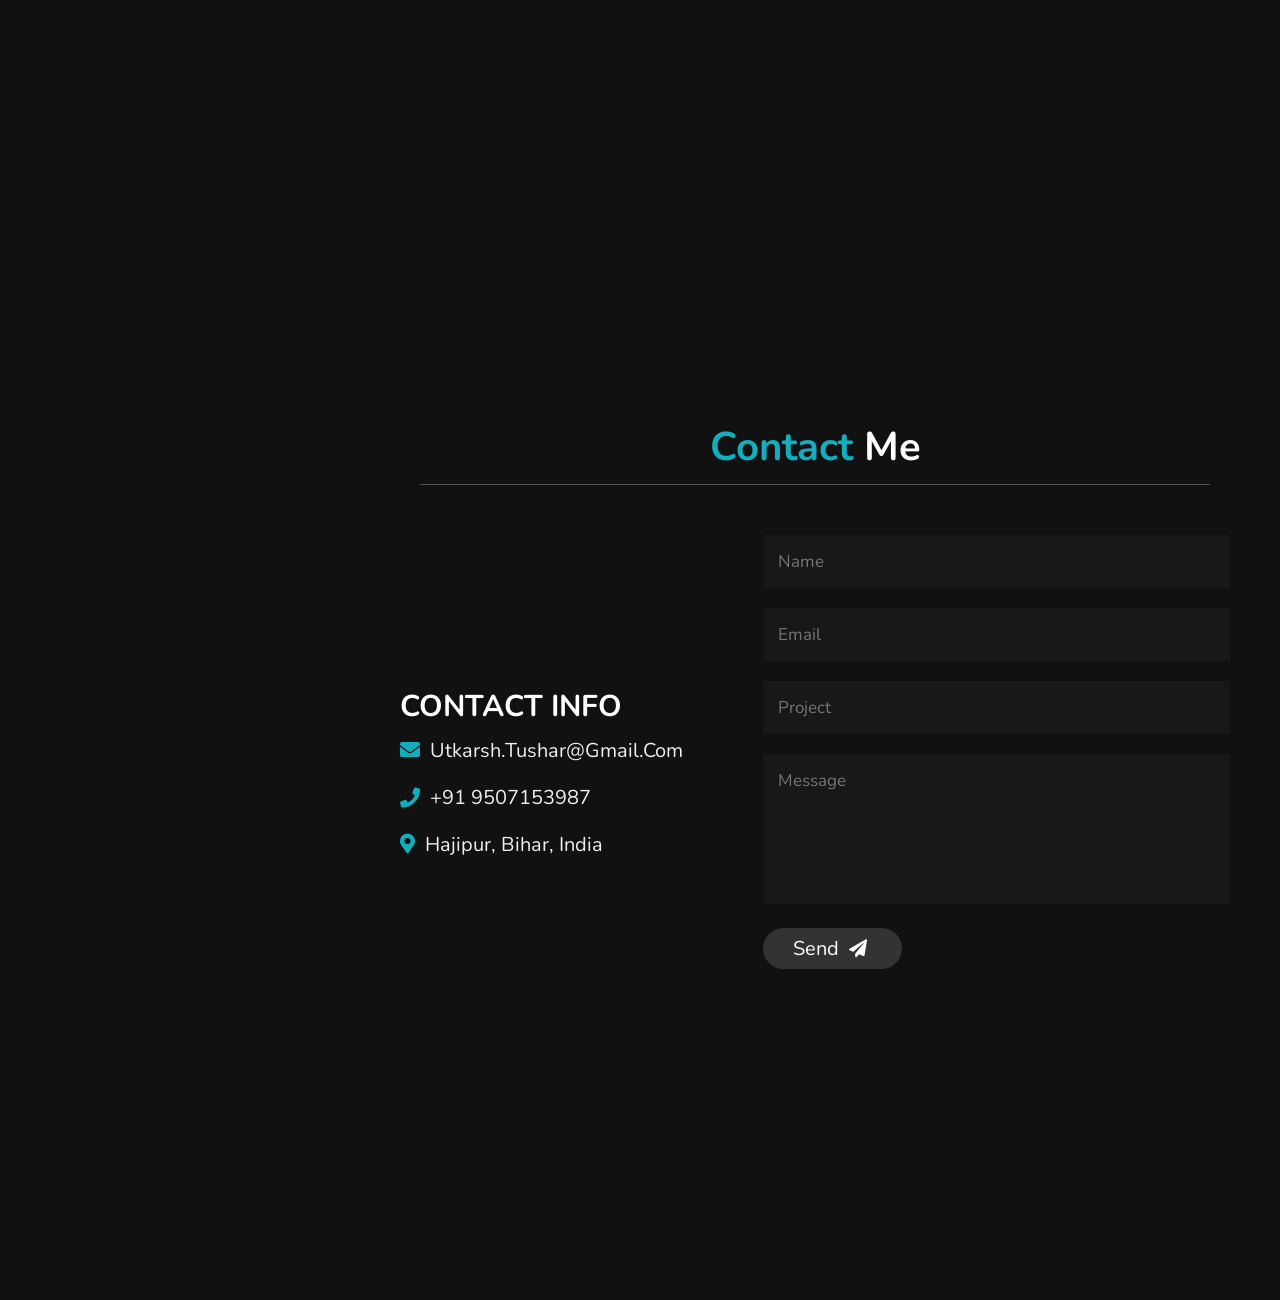
==== commit 6273f062: "new" ====
--- a/index.html
+++ b/index.html
@@ -23,7 +23,7 @@
     <div class="icon">
       <div><a href="https://www.linkedin.com/in/utkarsh-kumar-5b313b201/"><i class="fa fa-linkedin"></i></a></div>
       <div><a href="https://github.com/settings/profile"><i class="fa fa-github"></i></a></div>
-      <div><a href="https://utkarsh.tushar@gmail.com"><i class="fa fa-google"></i></a></div>
+      <div><a href="mailto: utkarsh.tushar@gmail.com"><i class="fa fa-envelope"></i></a></div>
       <div><i class="fa fa-facebook"></i></div>
     </div>
 
@@ -65,7 +65,7 @@
       <div class="info">
 
         <h3><span> name : </span> utkarsh kumar </h3>
-        <h3><span>age : </span> 18 </h3>
+        <h3><span>age : </span> 19 </h3>
         <h3><span> qualification : </span> b.tech </h3>
         <h3><span> Stream: </span> Computer Science & Engineering </h3>
         <h3><span> language : </span> english/hindi </h3>
@@ -212,7 +212,7 @@
         <h3 class="title">contact info</h3>
 
         <div class="info">
-          <h3> <a href="https://utkarsh.tushar@gmail.com"><i class="fas fa-envelope"></i> </a>utkarsh.tushar@gmail.com
+          <h3> <a href="mailto: utkarsh.tushar@gmail.com"><i class="fas fa-envelope"></i> </a>utkarsh.tushar@gmail.com
           </h3>
           <h3> <i class="fas fa-phone"></i> +91 9507153987 </h3>
 
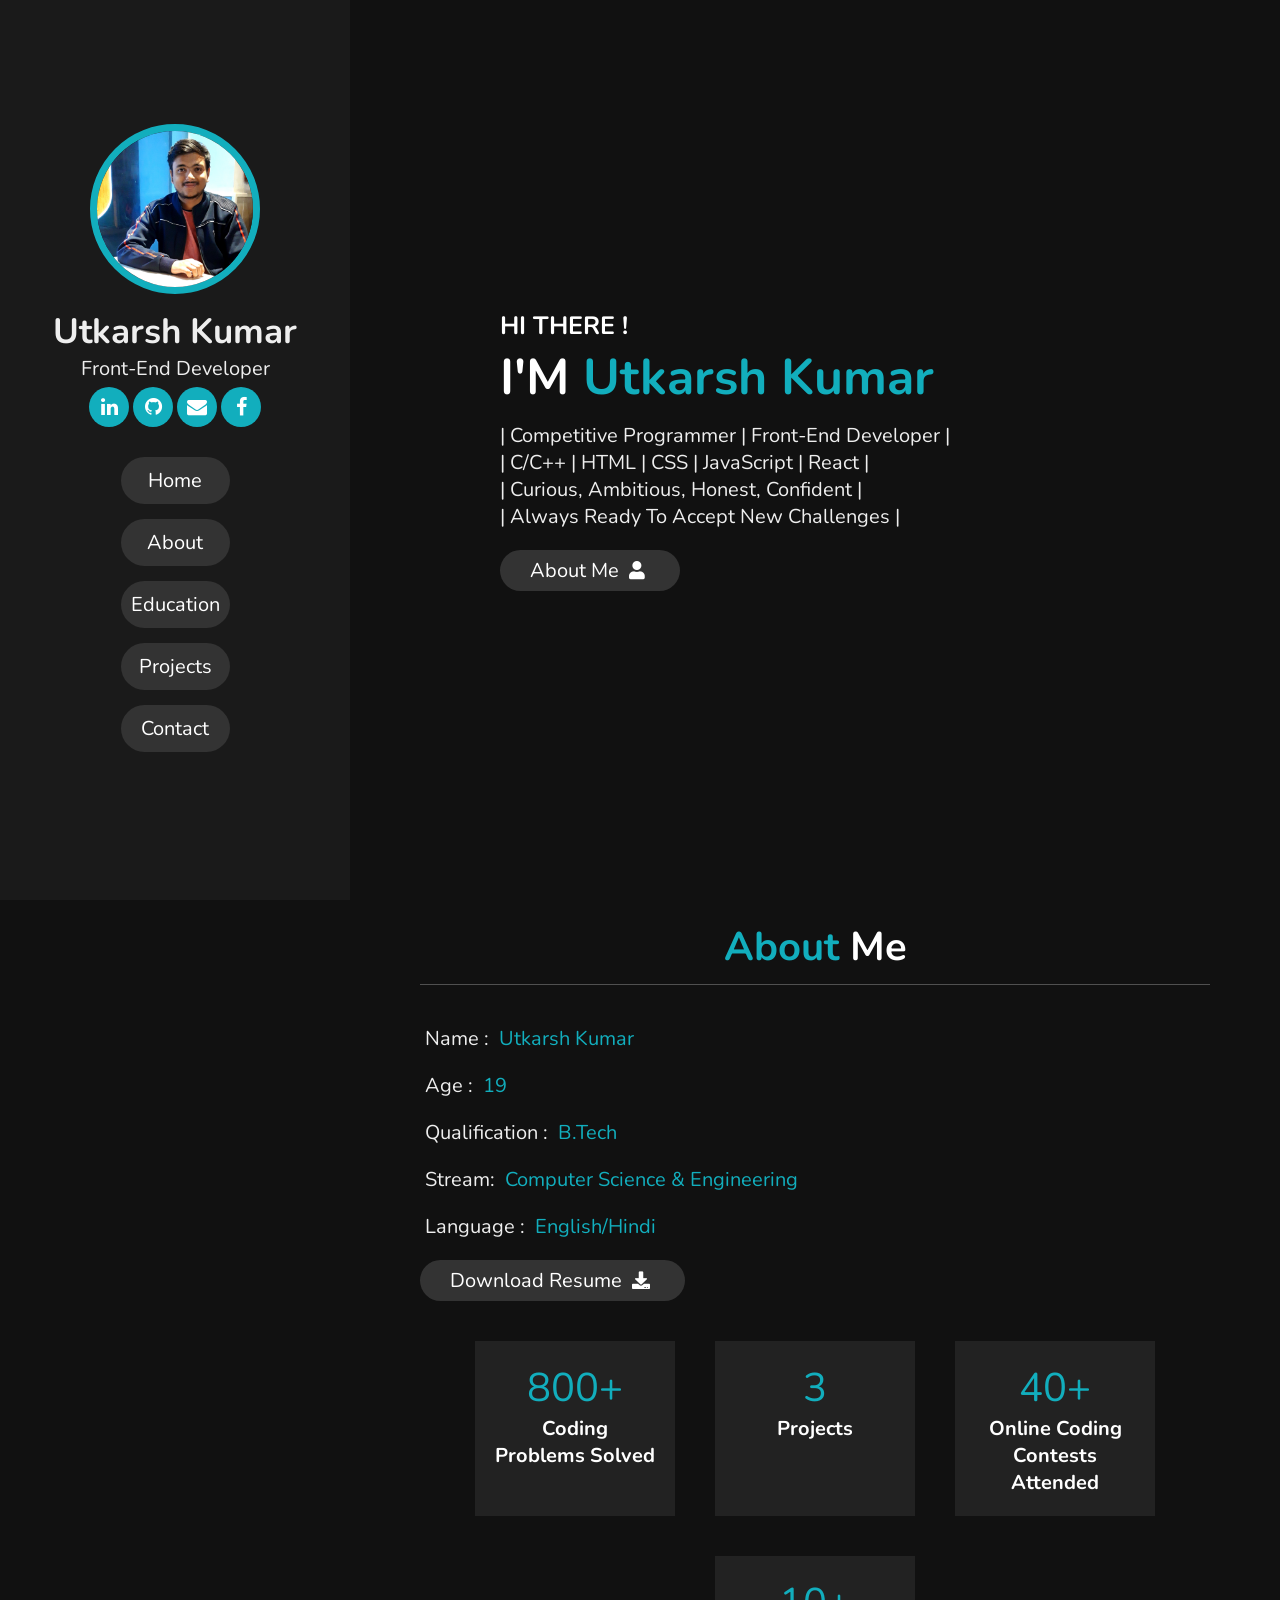
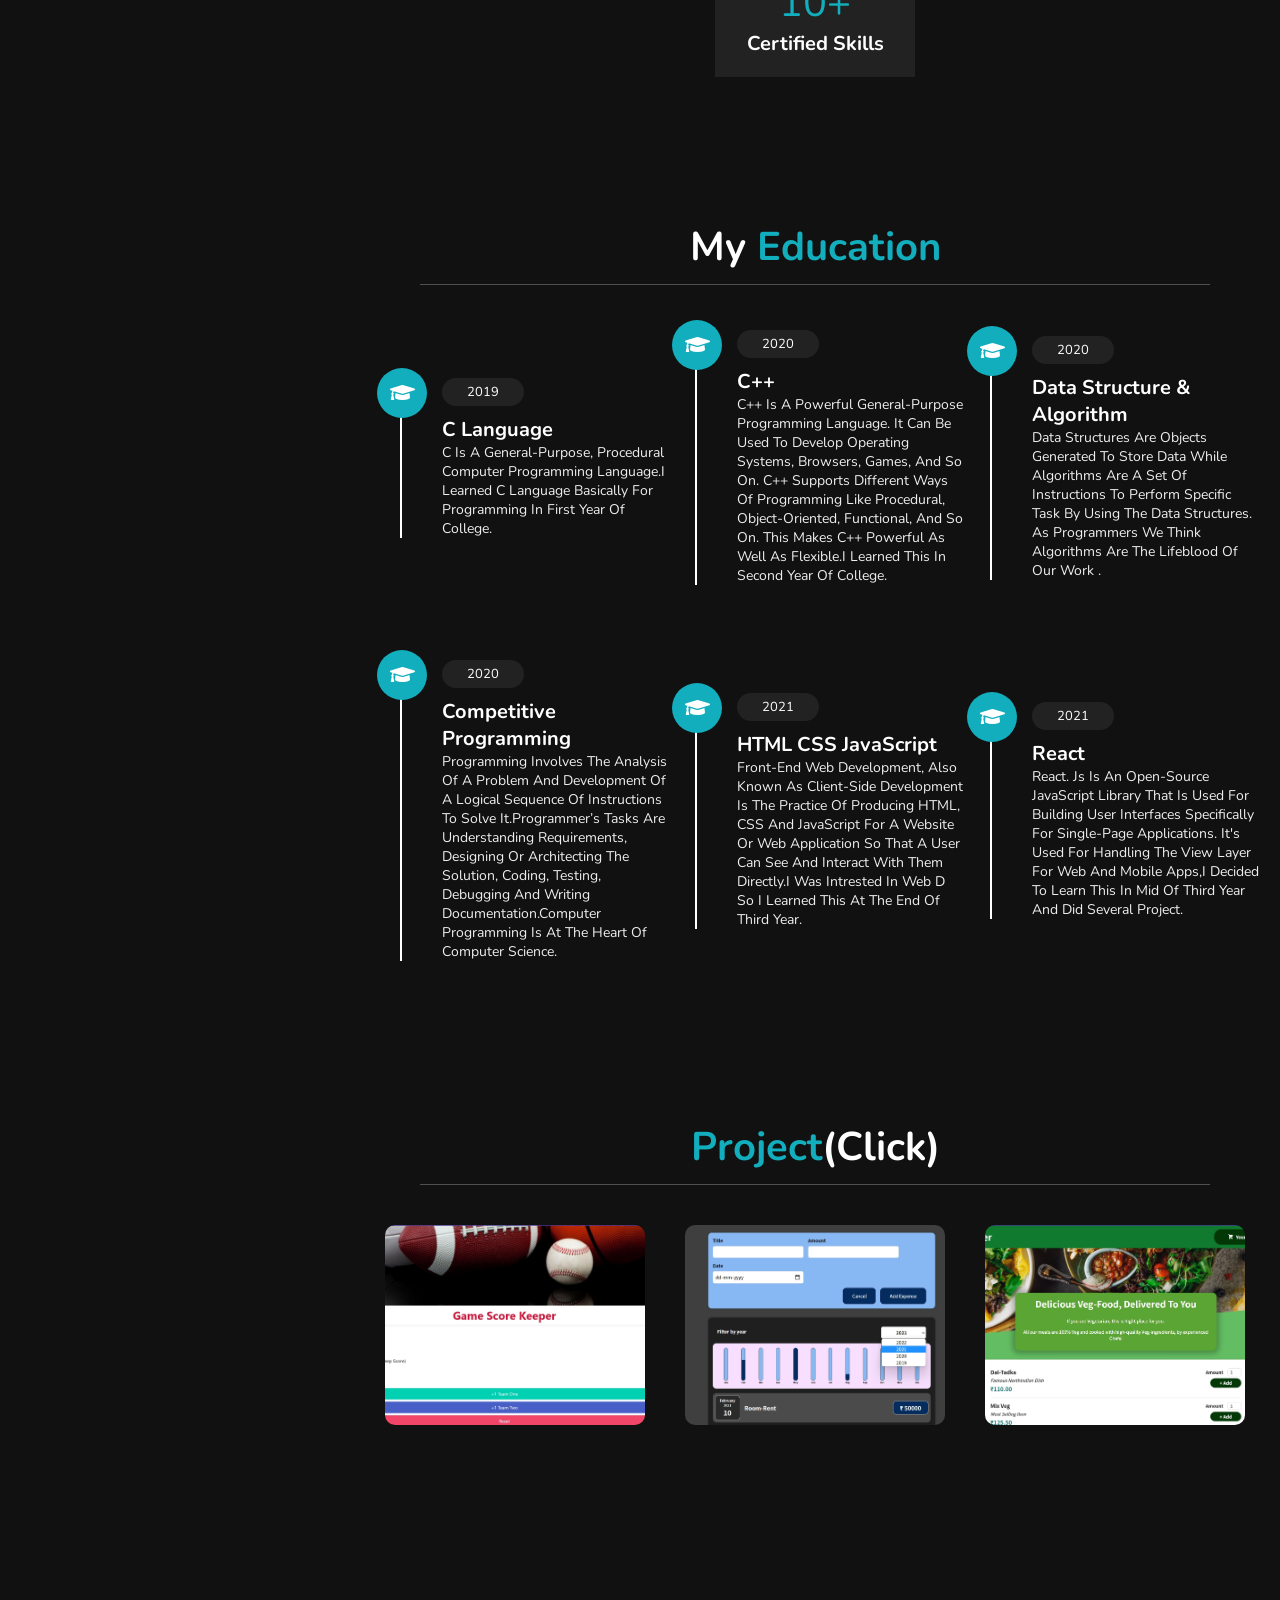
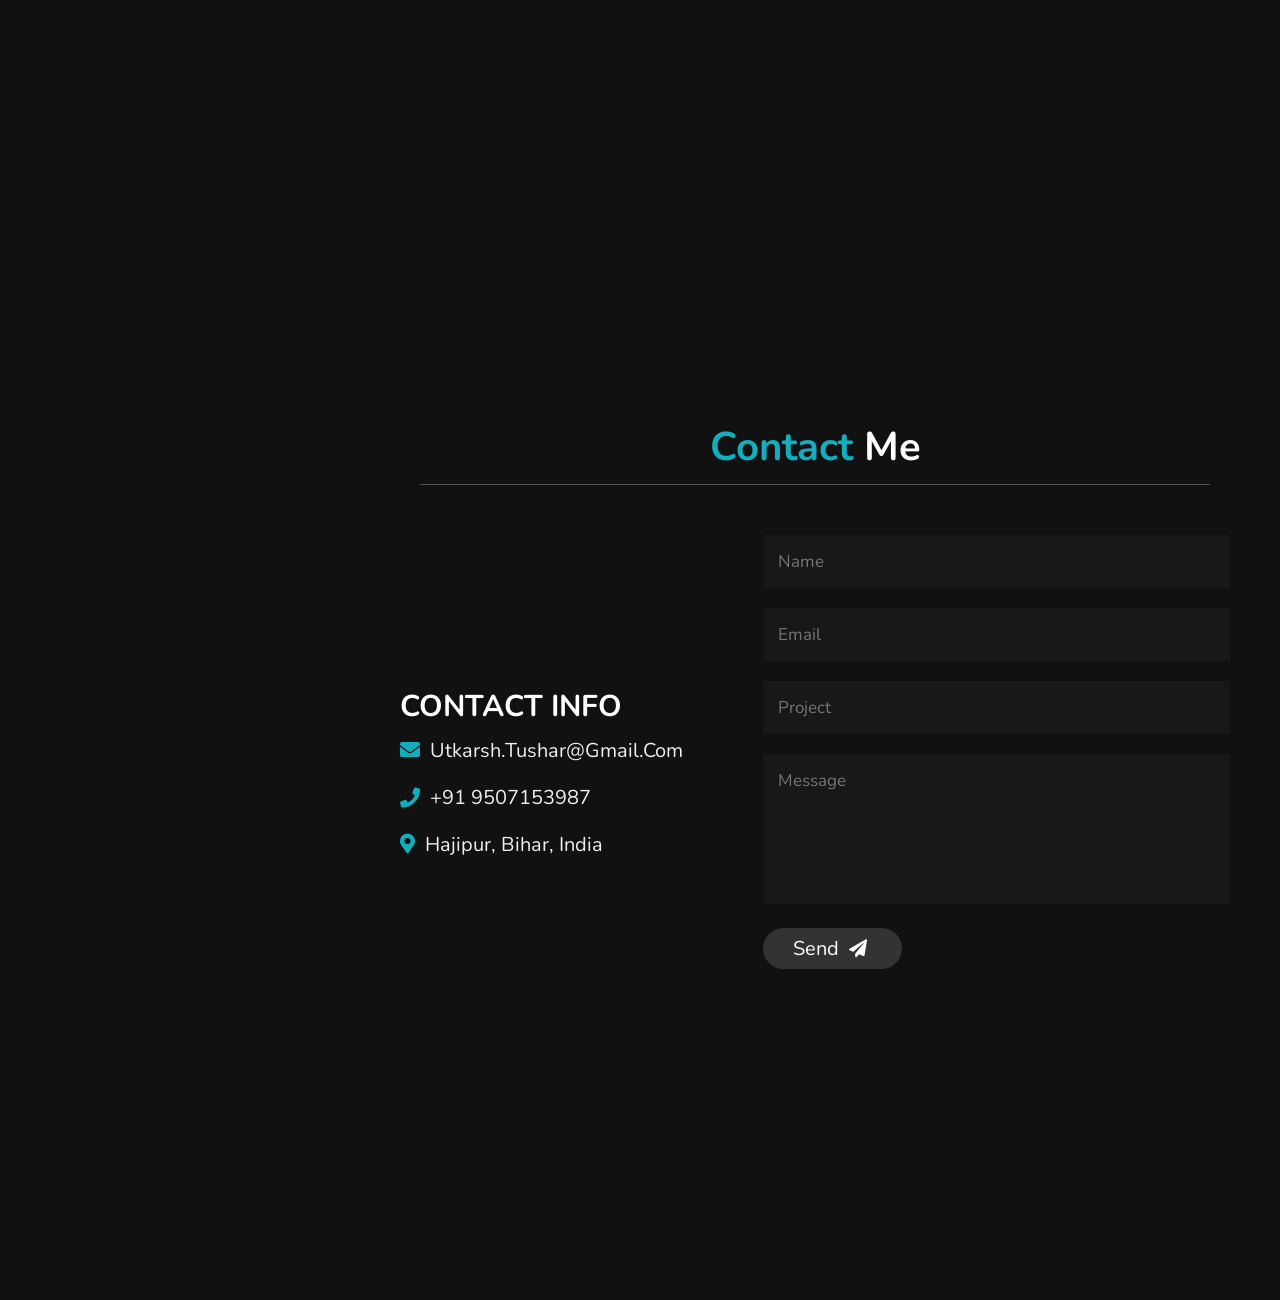
==== commit 82f77b50: "update resume" ====
--- a/index.html
+++ b/index.html
@@ -69,8 +69,8 @@
         <h3><span> qualification : </span> b.tech </h3>
         <h3><span> Stream: </span> Computer Science & Engineering </h3>
         <h3><span> language : </span> english/hindi </h3>
-        <a href="https://drive.google.com/file/d/17W2JSjqv4SHeU08f7nTk_kbqxfC6posl/view?usp=drivesdk"><button
-            class="btn"> download CV <i class="fas fa-download"></i> </button></a>
+        <a href="https://drive.google.com/file/d/1SzLoADOmFQXaox0rgR9NEL6kPNsoWZl0/view?usp=drivesdk"><button
+            class="btn"> download Resume <i class="fas fa-download"></i> </button></a>
 
       </div>
 
@@ -79,7 +79,7 @@
       <div class="counter">
 
         <div class="box">
-          <span>600+</span>
+          <span>800+</span>
           <h3>Coding Problems Solved</h3>
         </div>
 
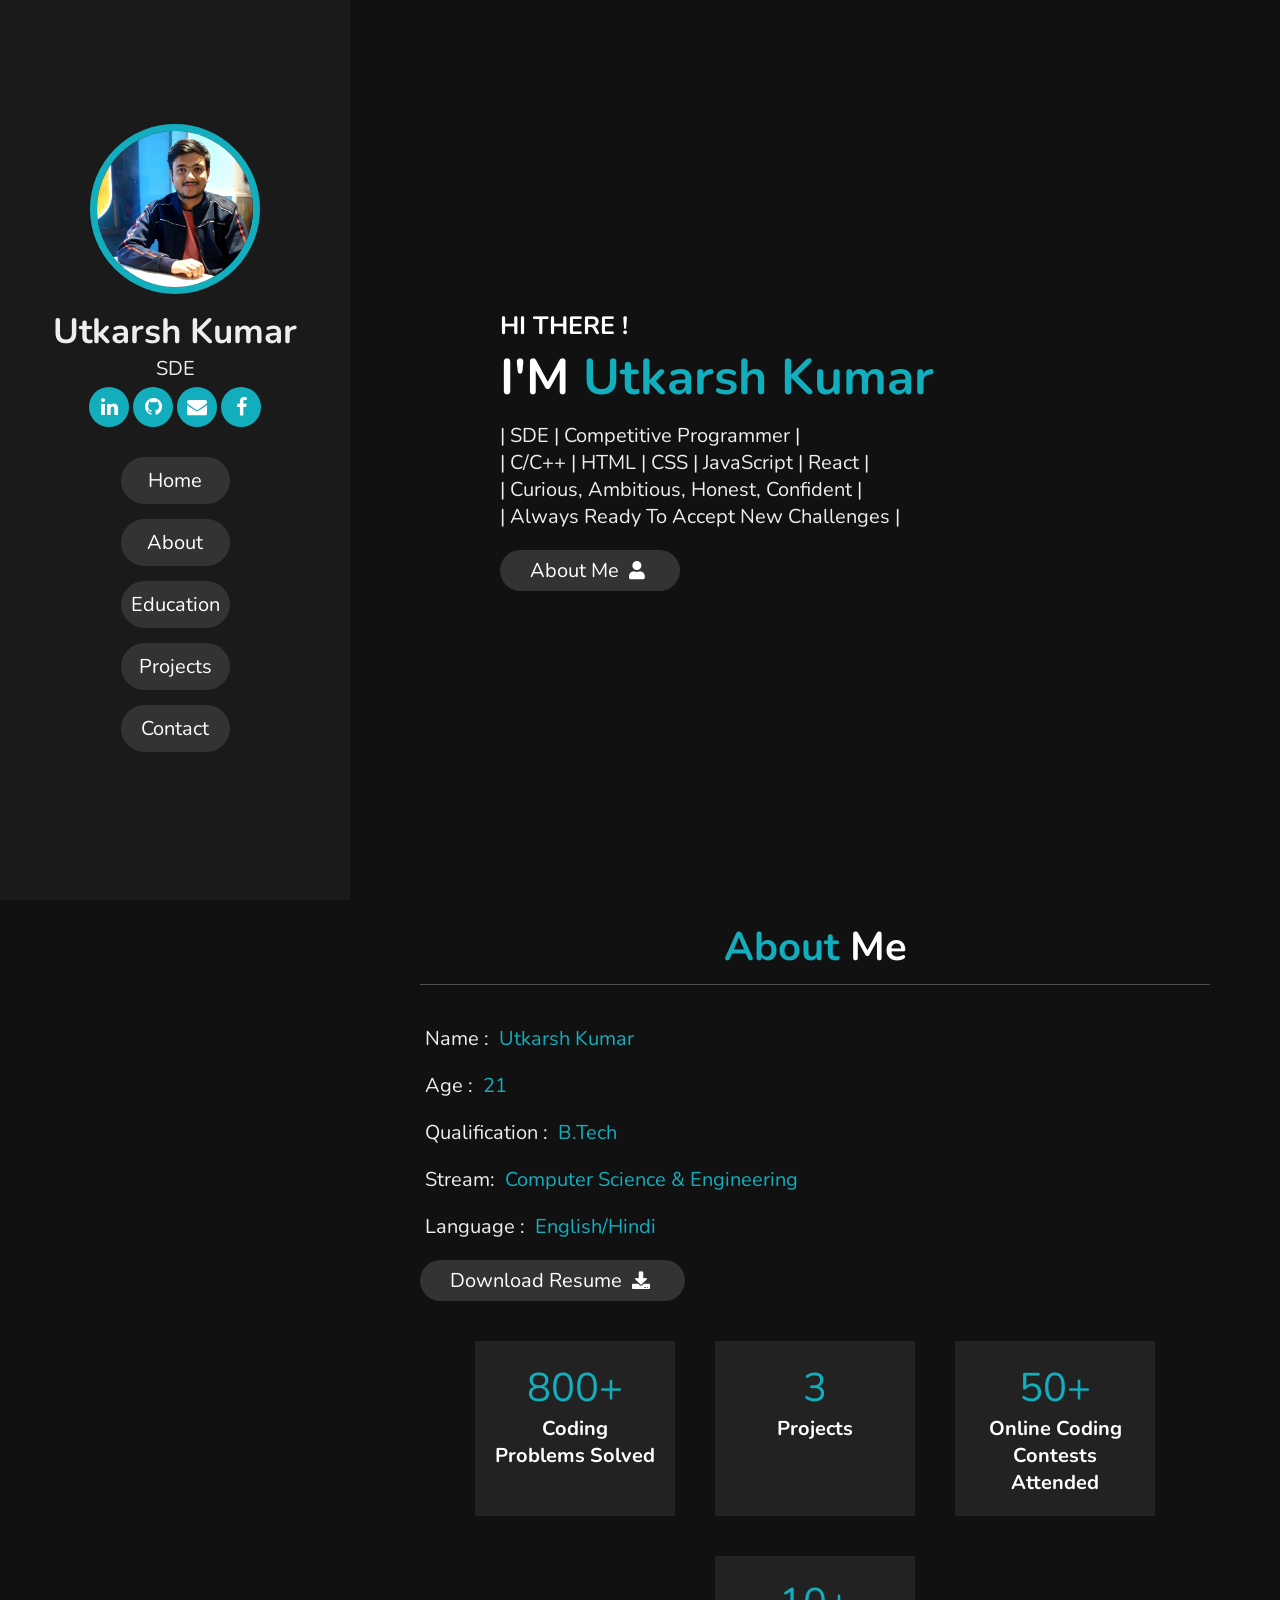
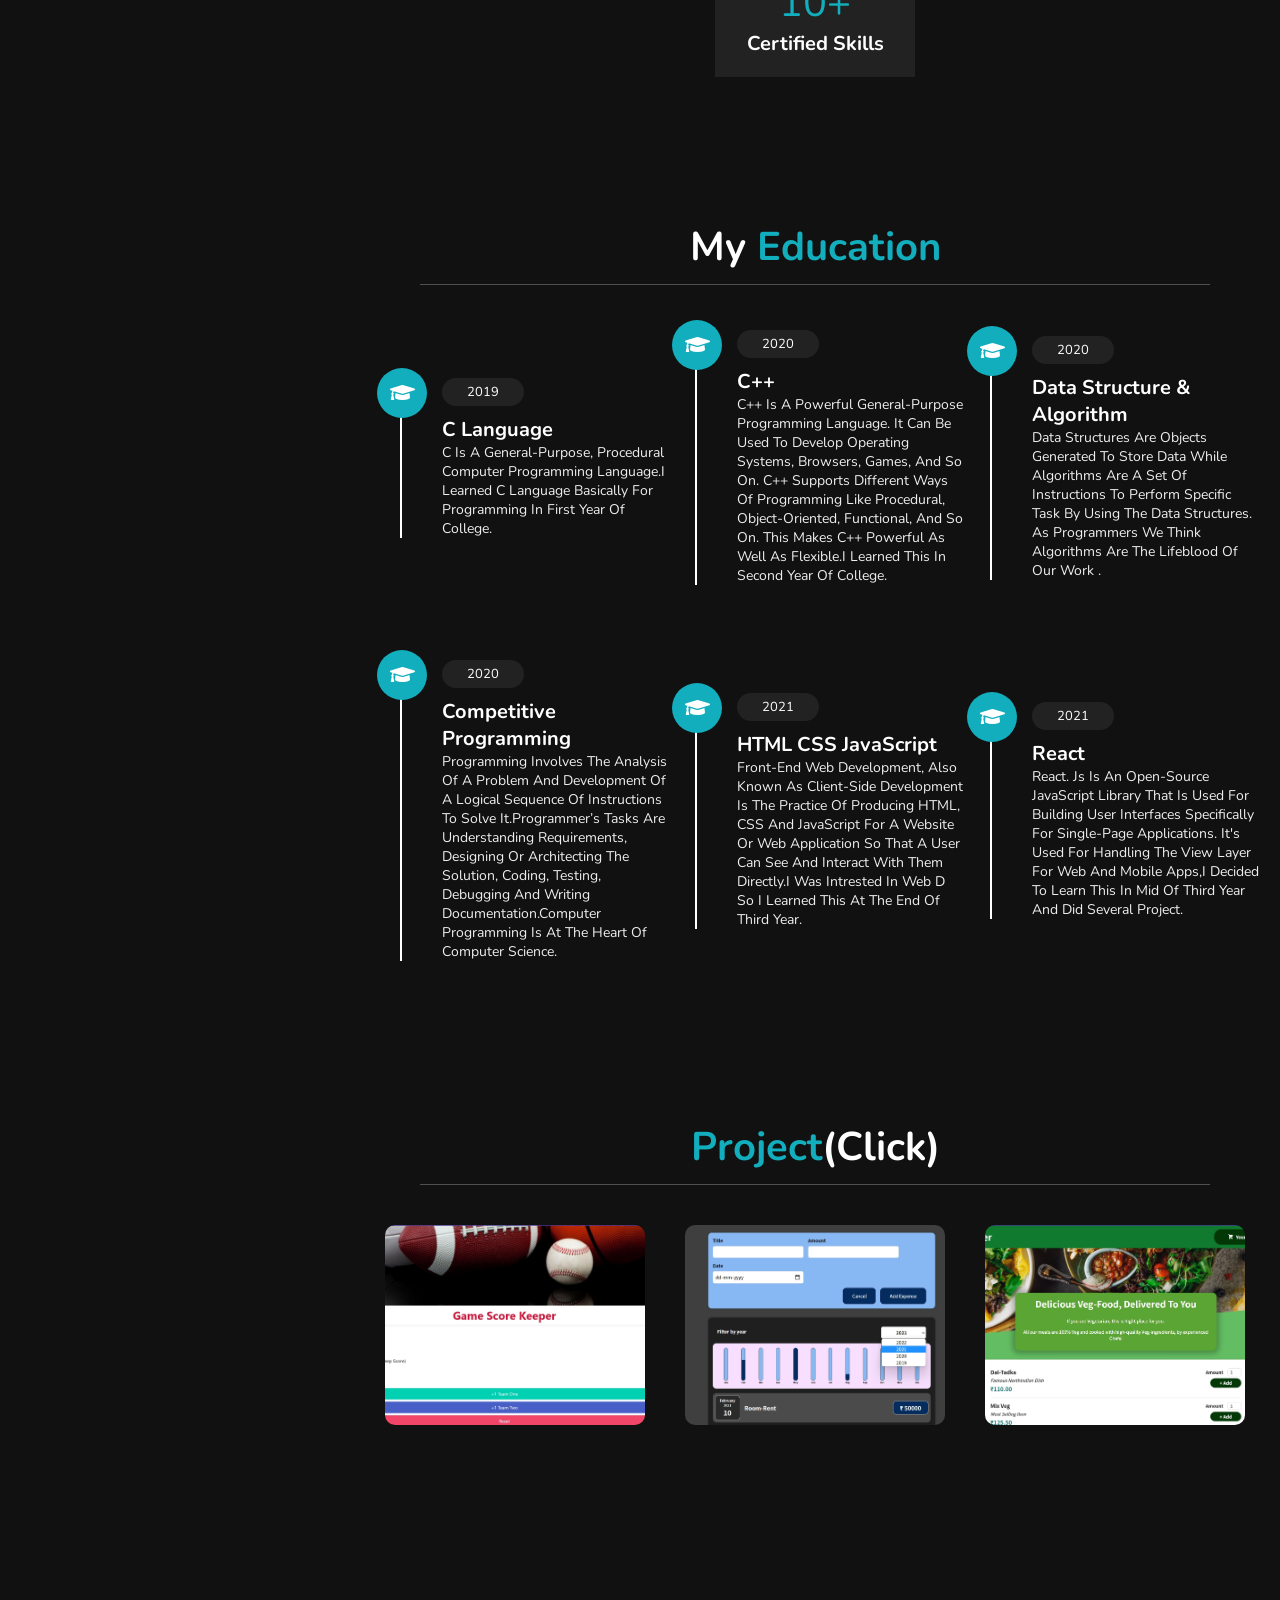
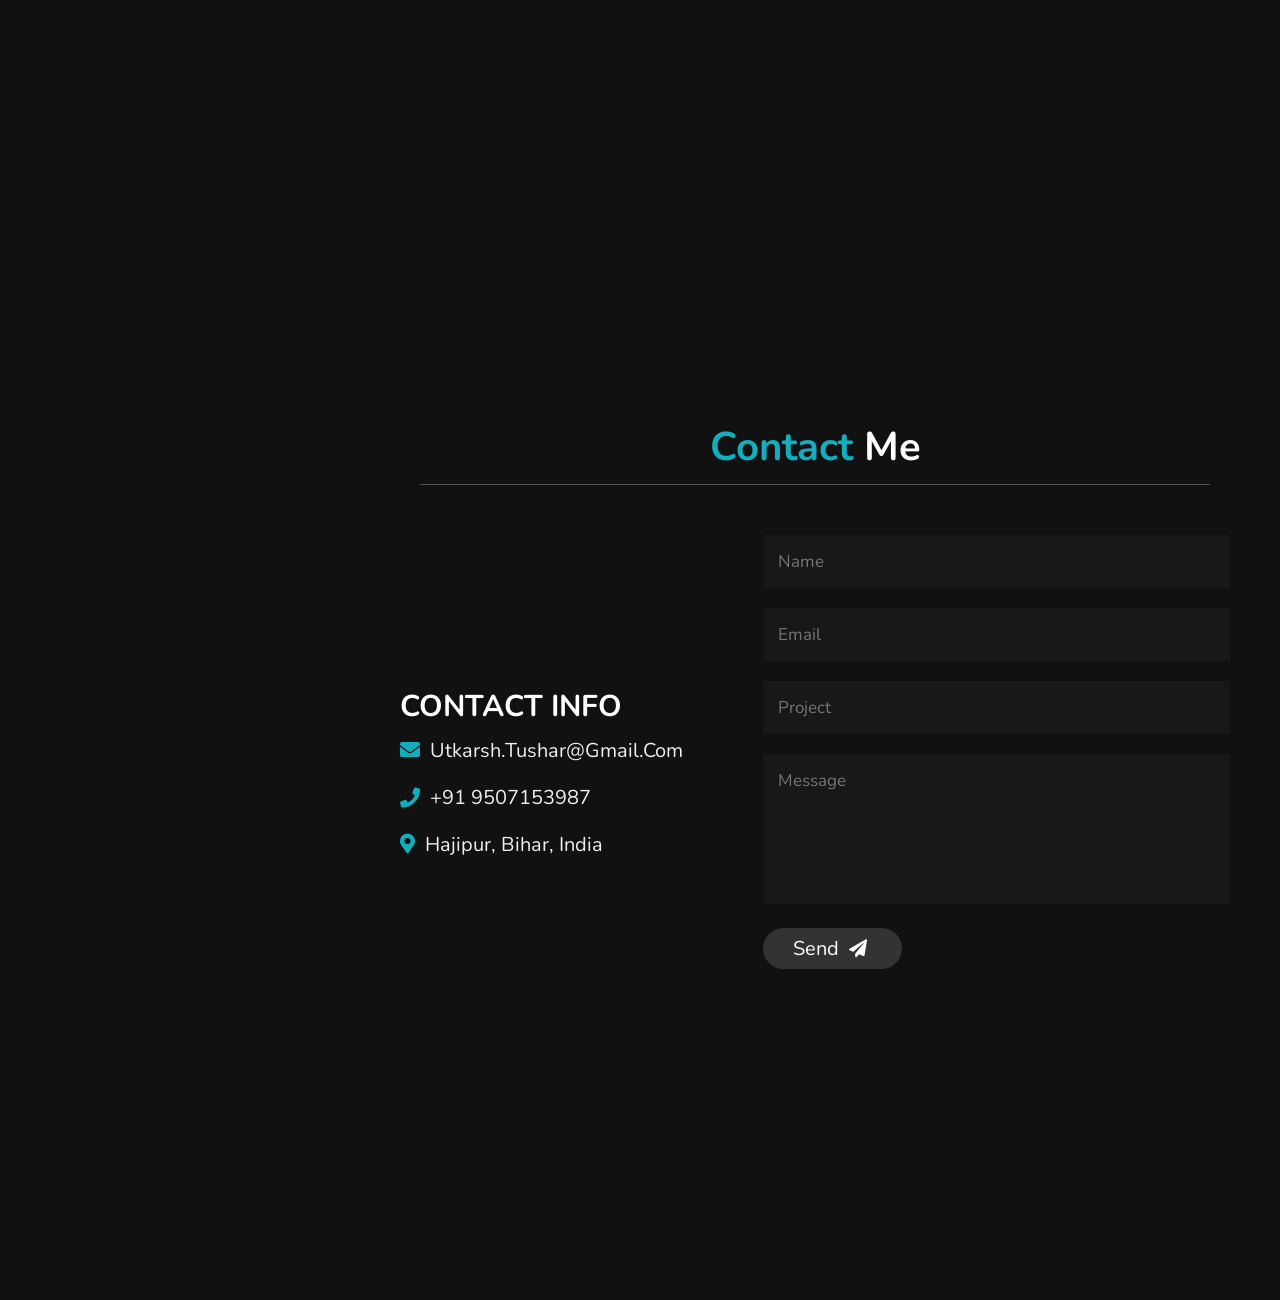
==== commit 8241a86d: "Update index.html" ====
--- a/index.html
+++ b/index.html
@@ -17,7 +17,7 @@
     <div class="user">
       <img src="Images/me1.jpg" alt="">
       <h3 class="name">Utkarsh Kumar</h3>
-      <p class="post">Front-end Developer</p>
+      <p class="post">SDE</p>
     </div>
 
     <div class="icon">
@@ -47,7 +47,7 @@
 
     <h3>HI THERE !</h3>
     <h1>I'M <span>Utkarsh Kumar</span></h1>
-    <p>| Competitive Programmer | Front-end Developer | <br>
+    <p>| SDE | Competitive Programmer | <br>
       | C/C++ | HTML | CSS | JavaScript | React | <br>
       | Curious, Ambitious, Honest, Confident |<br>
       | Always ready to accept new Challenges |</p>
@@ -65,7 +65,7 @@
       <div class="info">
 
         <h3><span> name : </span> utkarsh kumar </h3>
-        <h3><span>age : </span> 19 </h3>
+        <h3><span>age : </span> 21 </h3>
         <h3><span> qualification : </span> b.tech </h3>
         <h3><span> Stream: </span> Computer Science & Engineering </h3>
         <h3><span> language : </span> english/hindi </h3>
@@ -89,7 +89,7 @@
         </div>
 
         <div class="box">
-          <span>40+</span>
+          <span>50+</span>
           <h3>Online Coding Contests Attended</h3>
         </div>
 
@@ -250,4 +250,4 @@
   <script src="JS/script.js"></script>
 </body>
 
-</html>+</html>
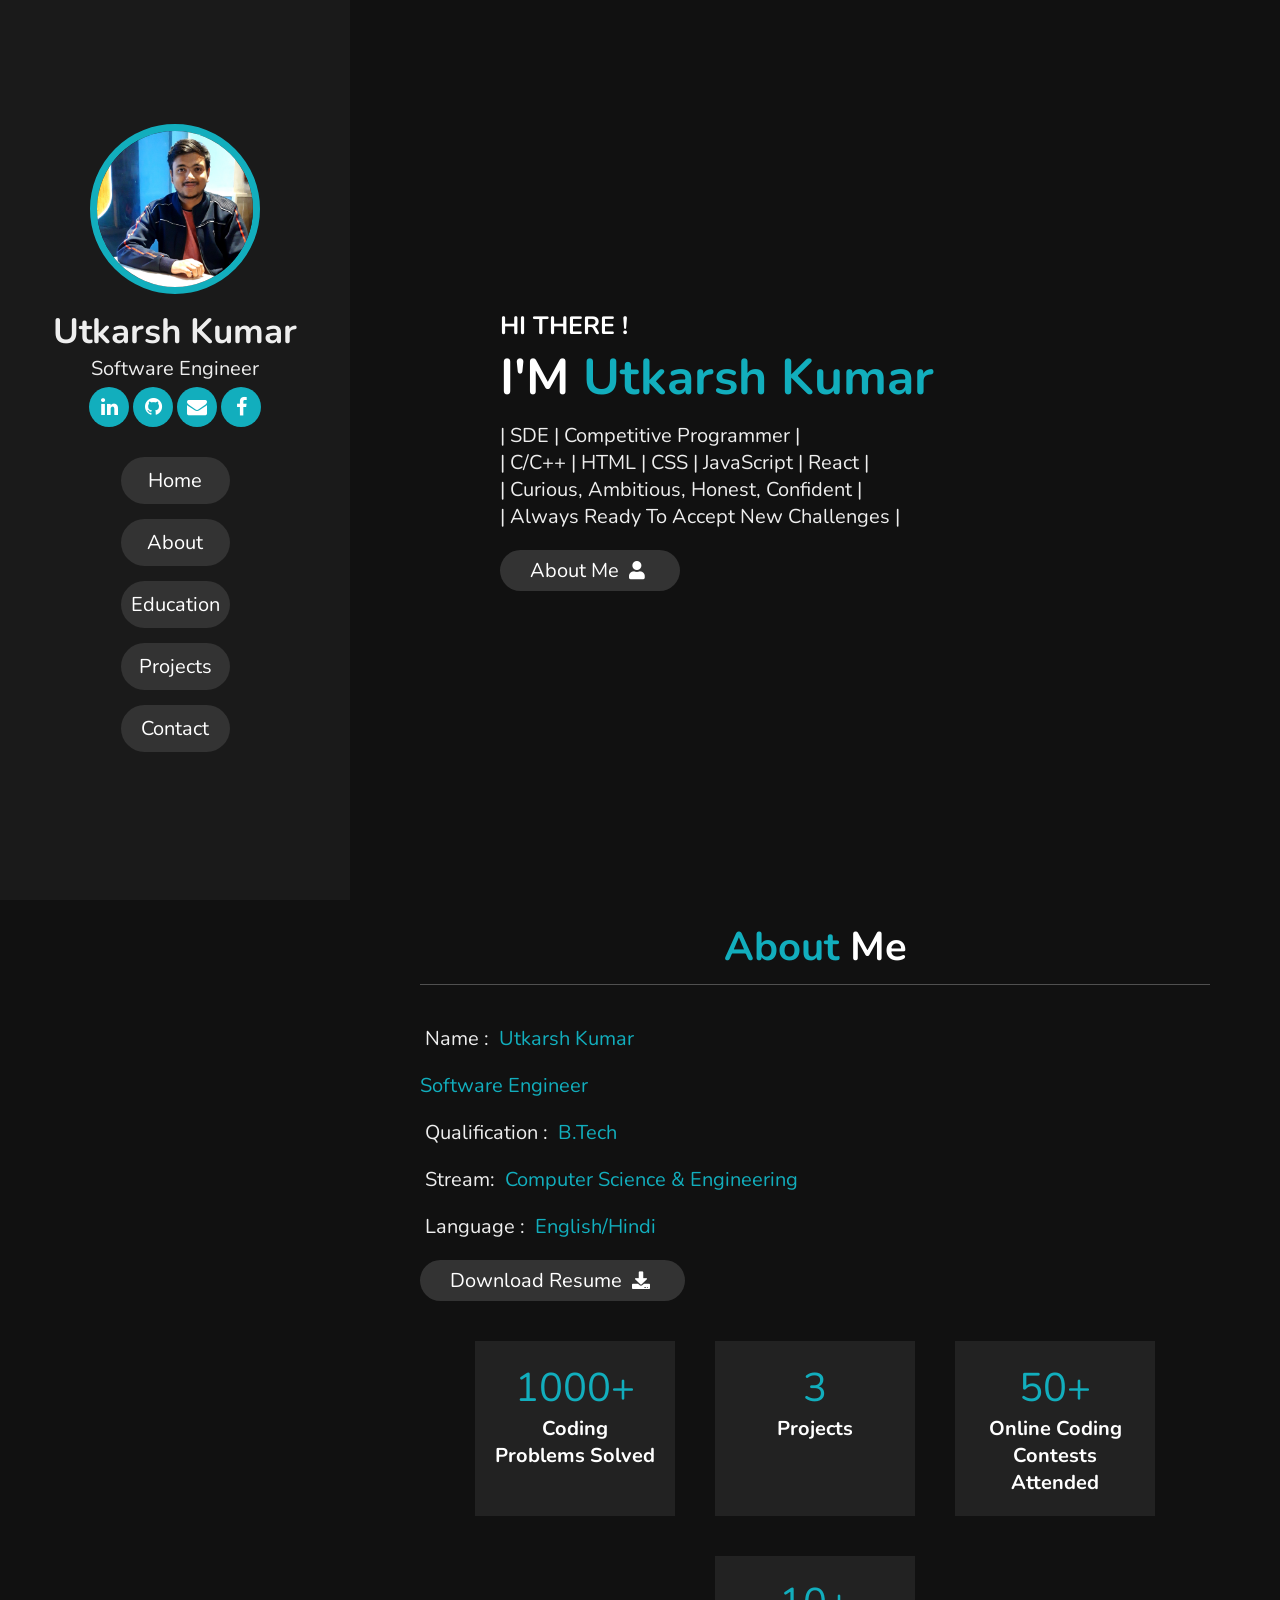
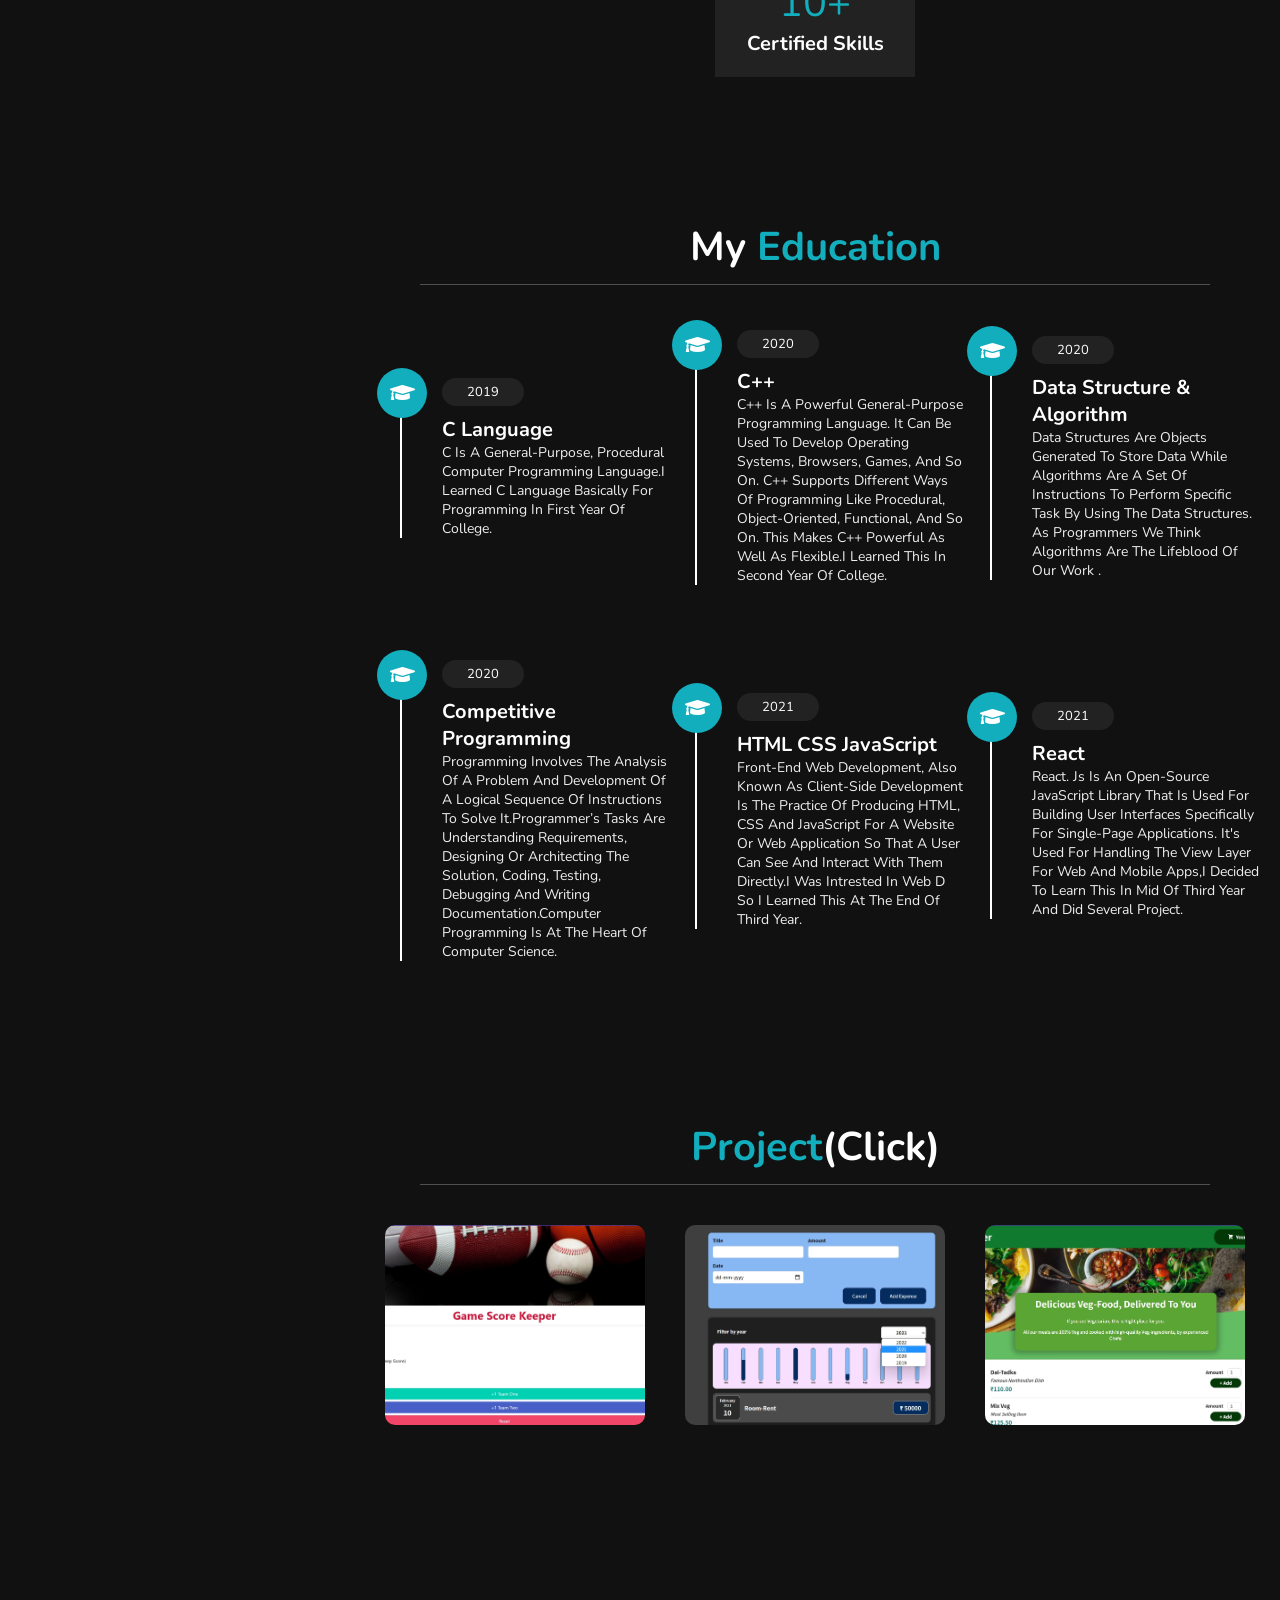
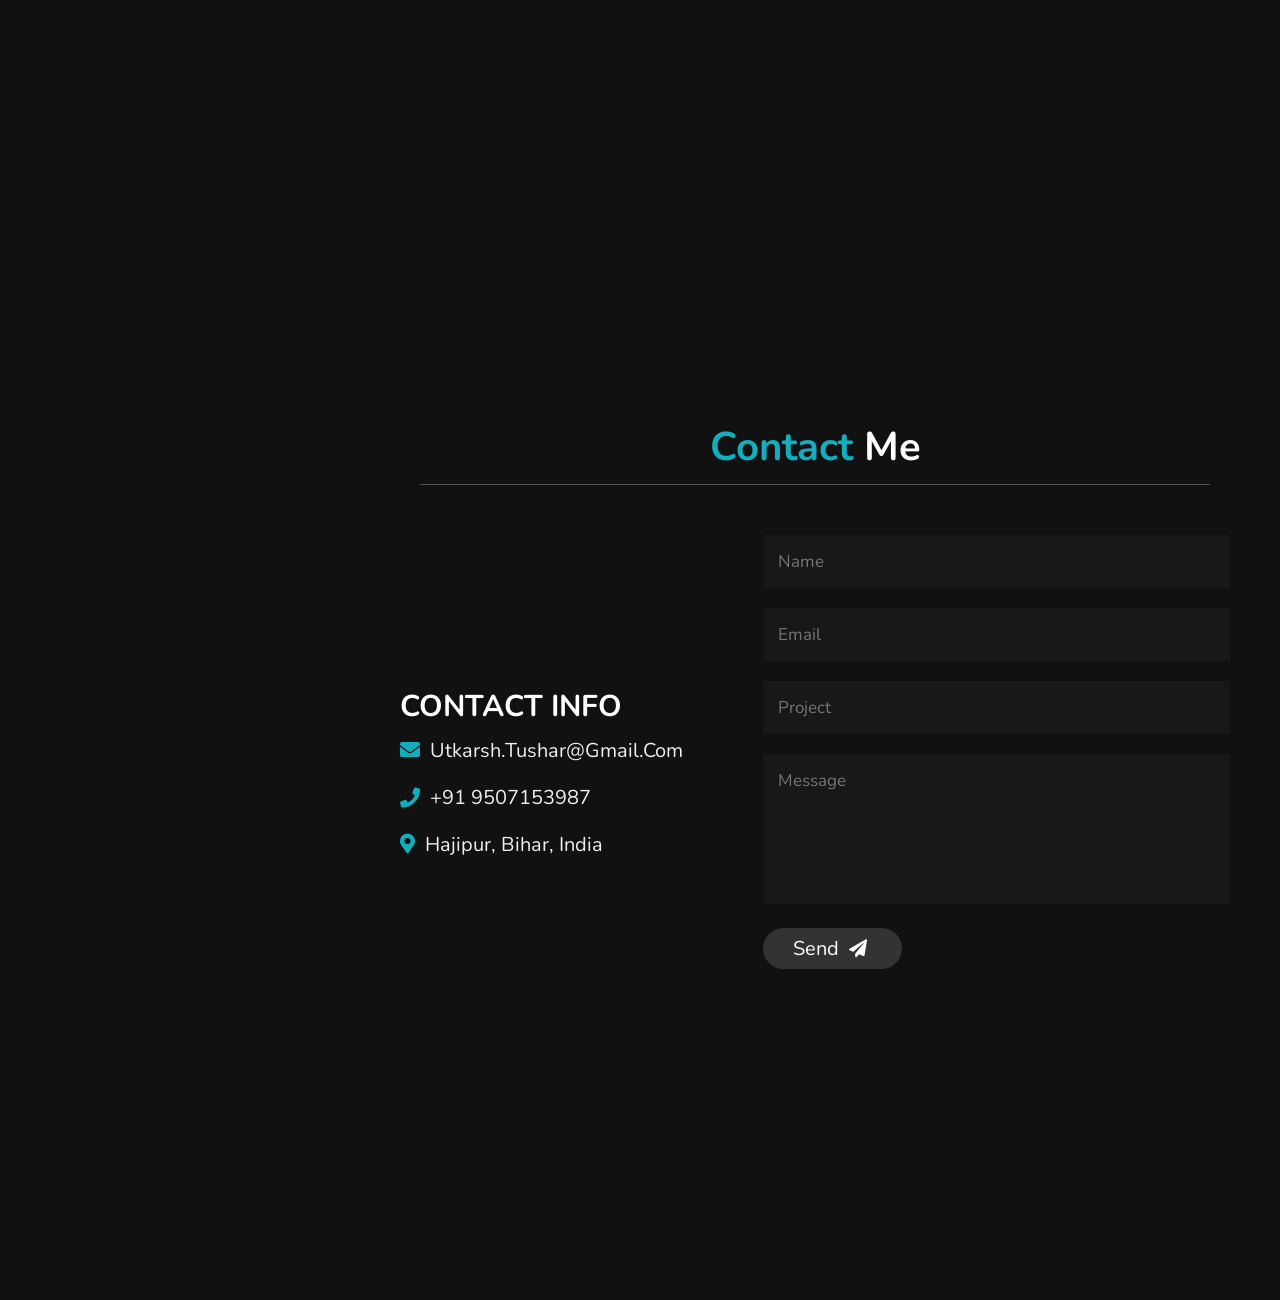
==== commit 6f017501: "Update index.html" ====
--- a/index.html
+++ b/index.html
@@ -17,7 +17,7 @@
     <div class="user">
       <img src="Images/me1.jpg" alt="">
       <h3 class="name">Utkarsh Kumar</h3>
-      <p class="post">SDE</p>
+      <p class="post">Software Engineer</p>
     </div>
 
     <div class="icon">
@@ -65,12 +65,11 @@
       <div class="info">
 
         <h3><span> name : </span> utkarsh kumar </h3>
-        <h3><span>age : </span> 21 </h3>
+        <h3>Software Engineer</h3>
         <h3><span> qualification : </span> b.tech </h3>
         <h3><span> Stream: </span> Computer Science & Engineering </h3>
         <h3><span> language : </span> english/hindi </h3>
-        <a href="https://drive.google.com/file/d/1SzLoADOmFQXaox0rgR9NEL6kPNsoWZl0/view?usp=drivesdk"><button
-            class="btn"> download Resume <i class="fas fa-download"></i> </button></a>
+        <button class="btn"> download Resume <i class="fas fa-download"></i> </button></a>
 
       </div>
 
@@ -79,7 +78,7 @@
       <div class="counter">
 
         <div class="box">
-          <span>800+</span>
+          <span>1000+</span>
           <h3>Coding Problems Solved</h3>
         </div>
 
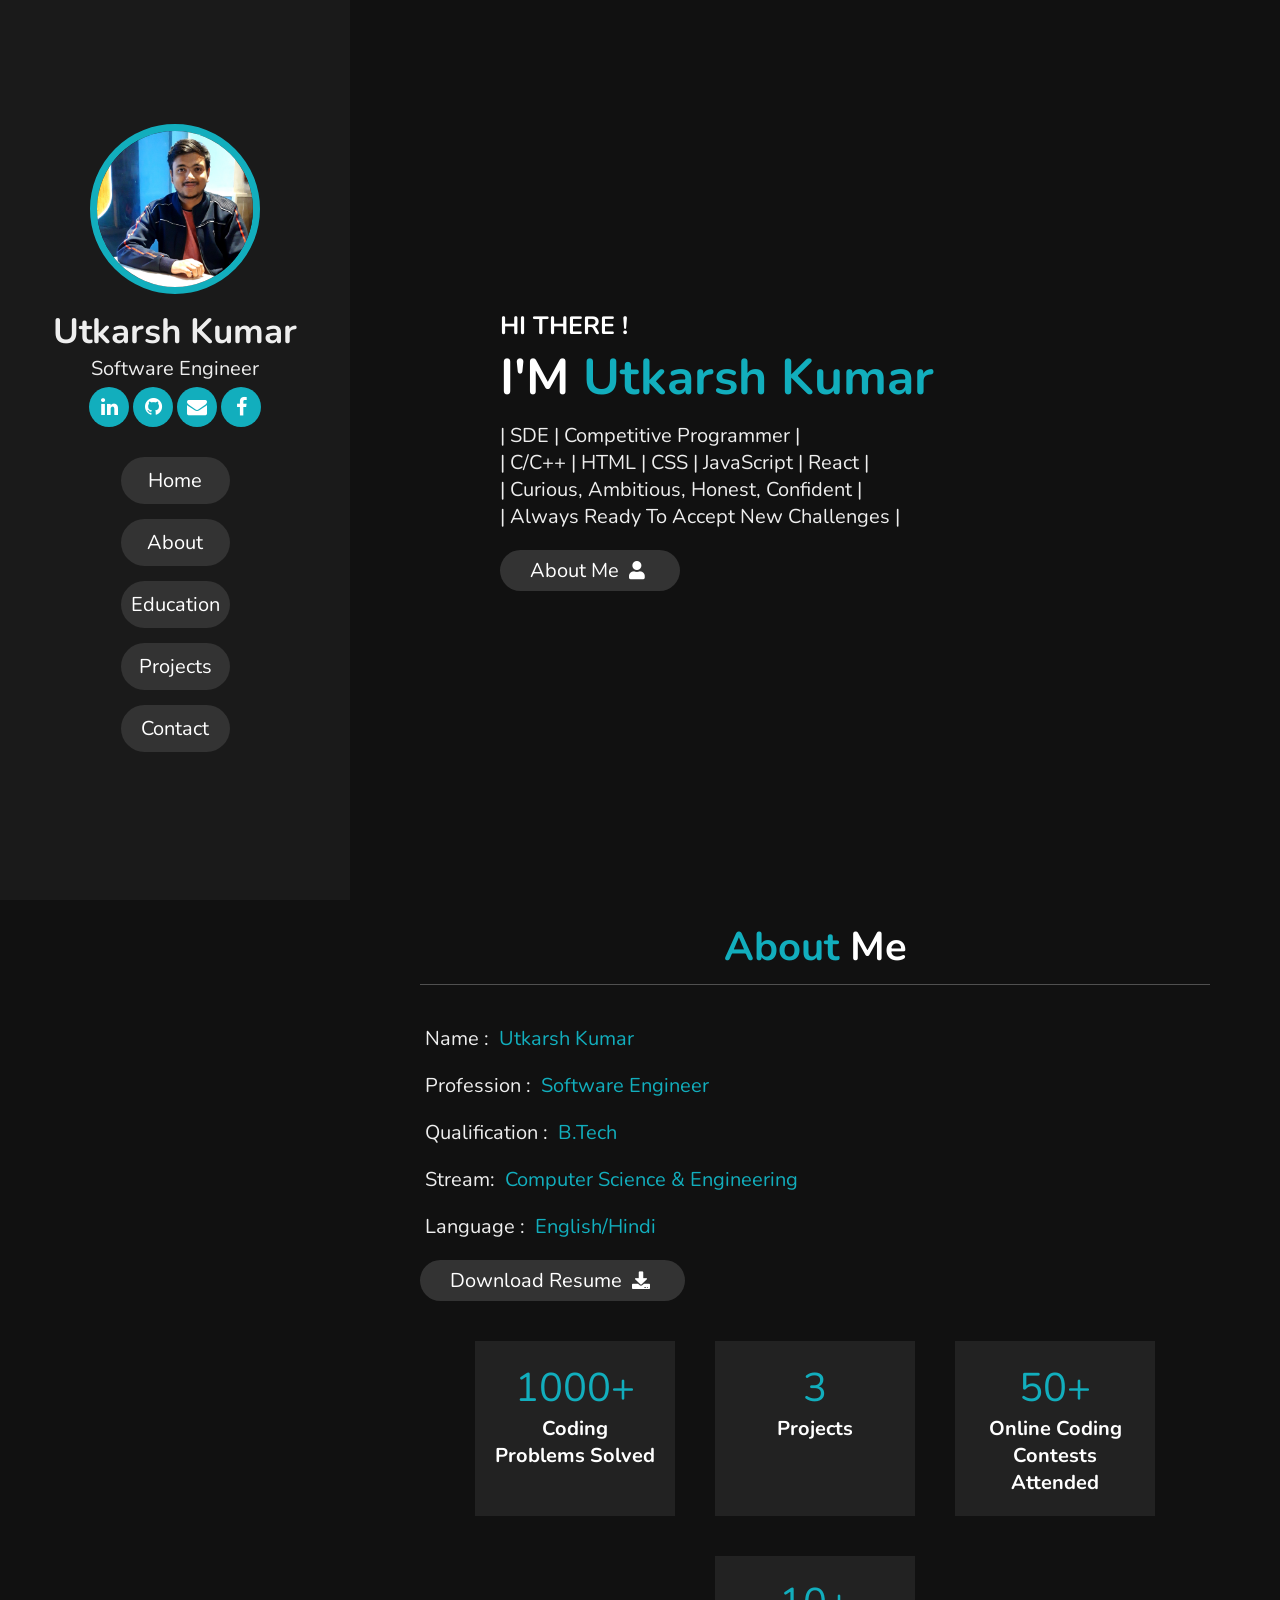
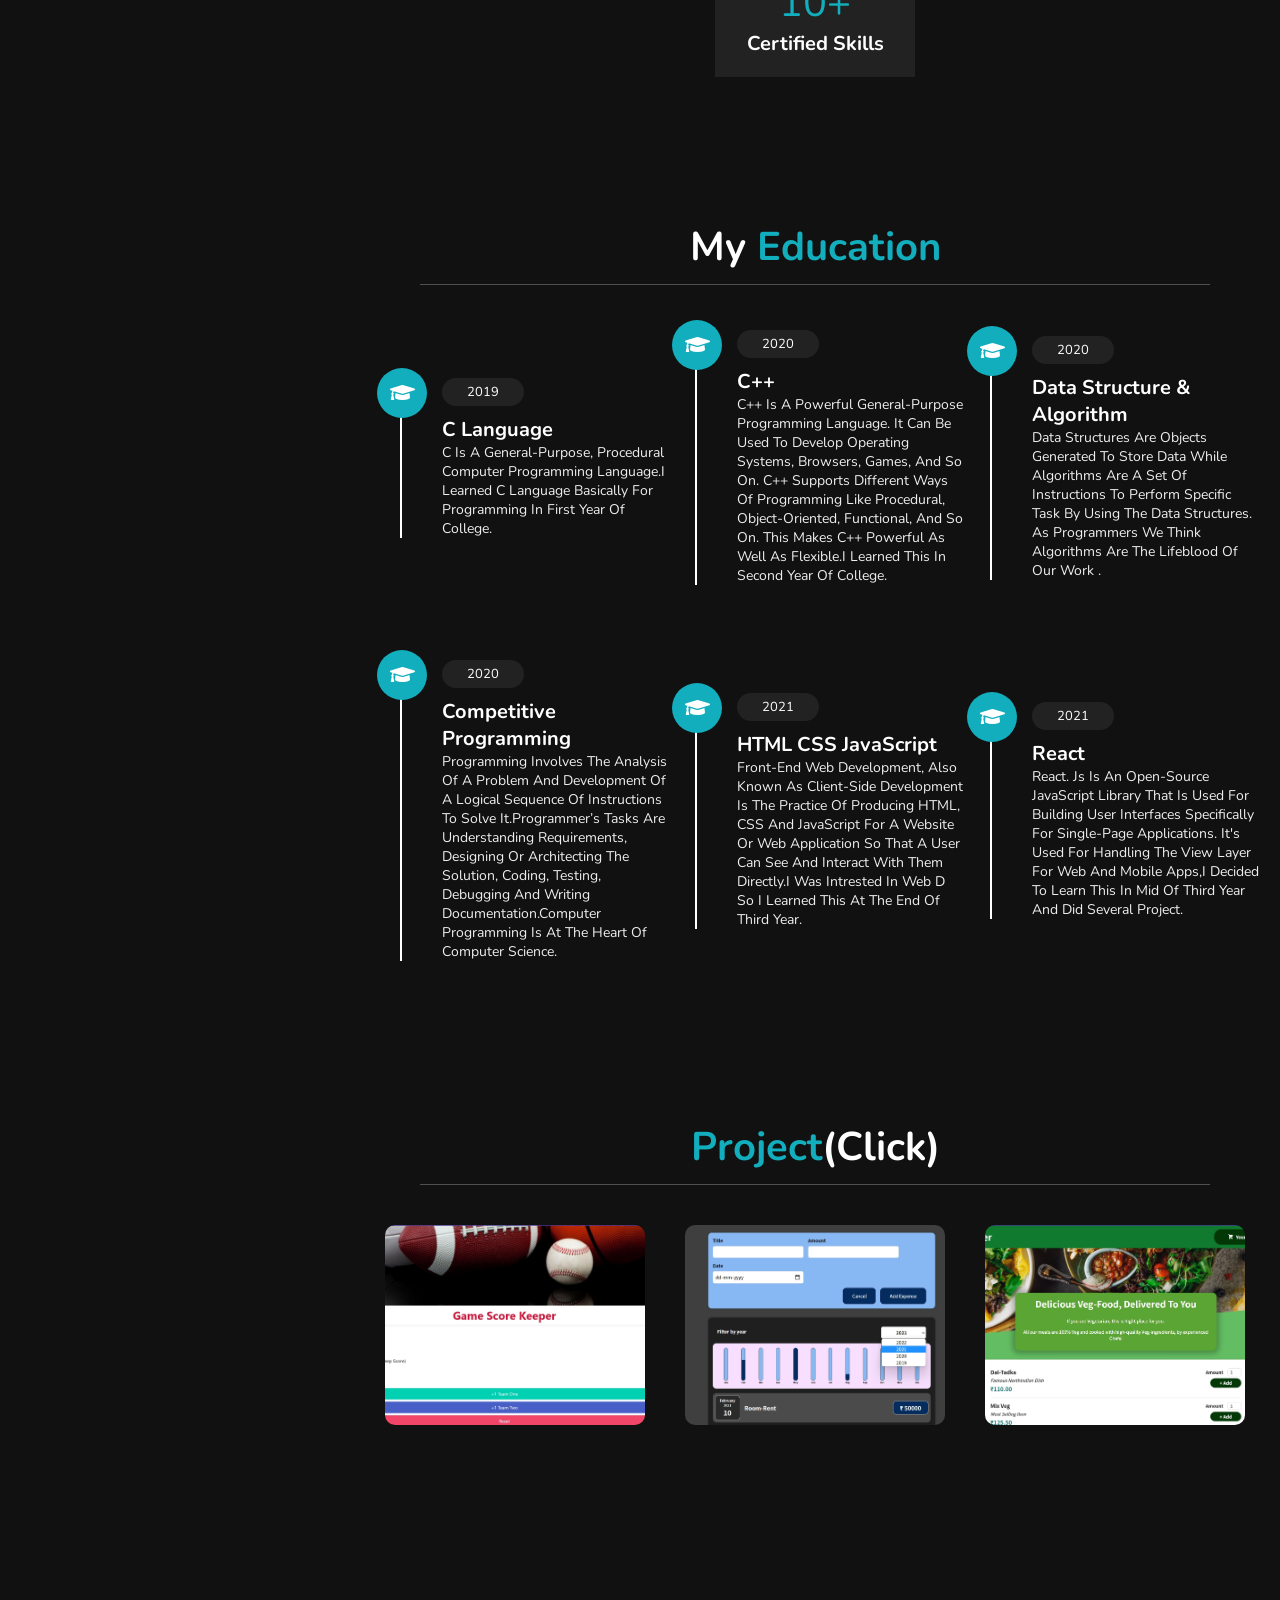
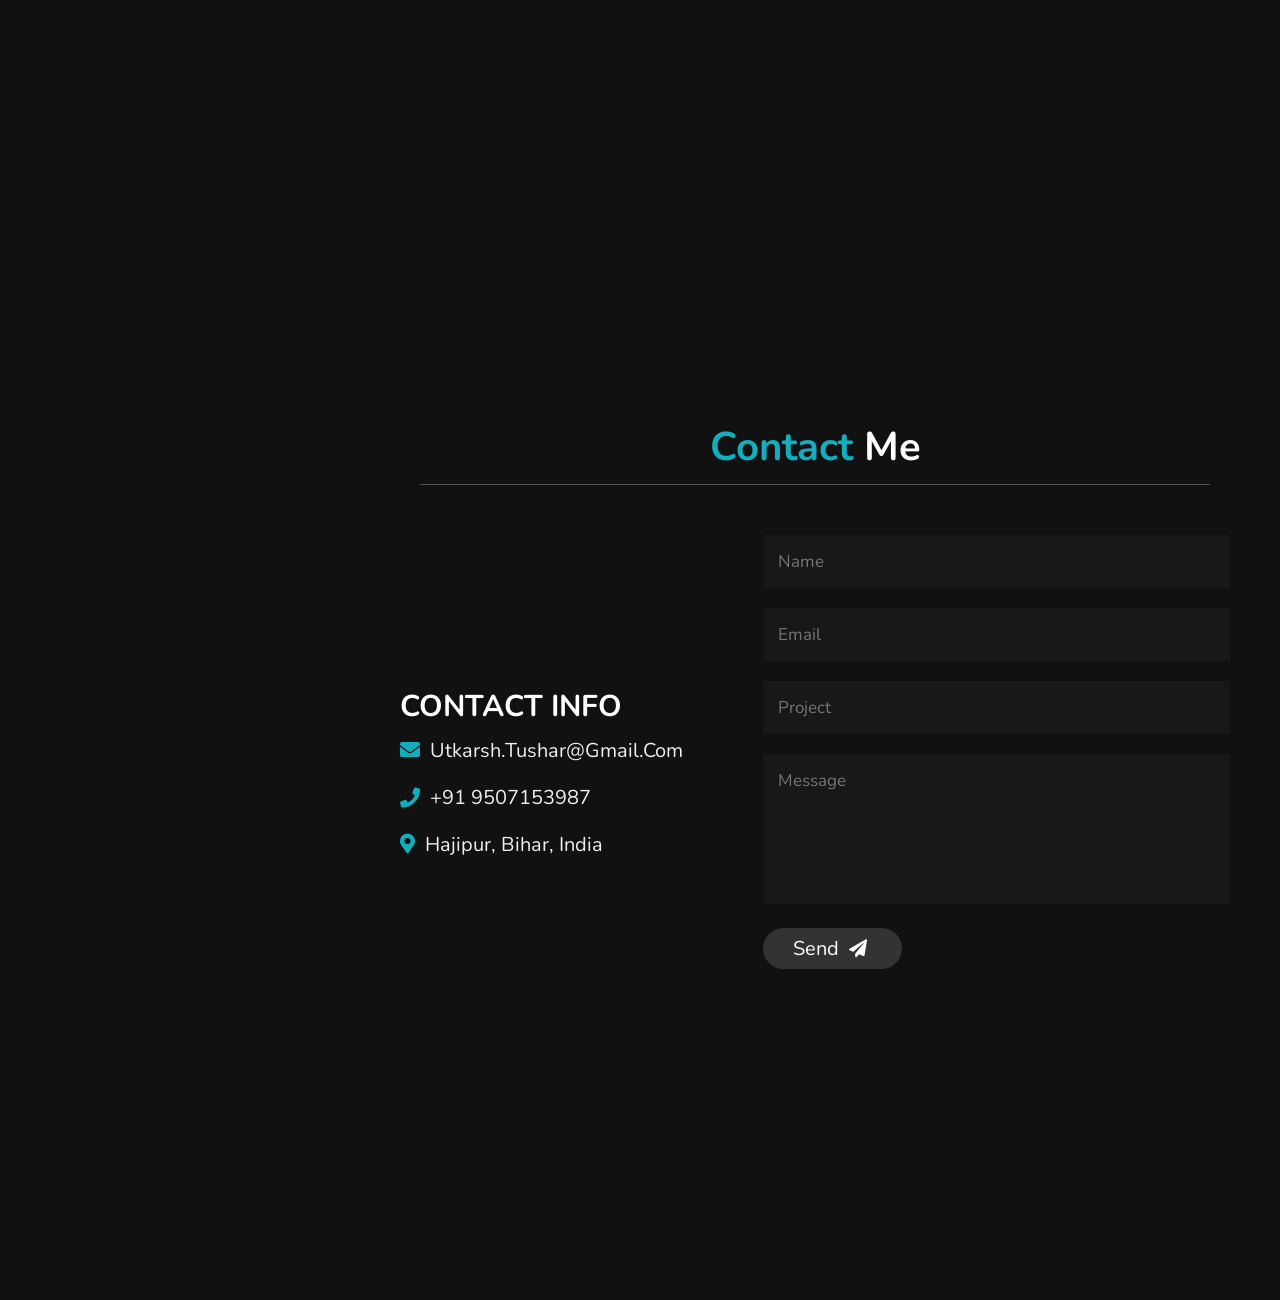
==== commit 7dc2ea21: "Update index.html" ====
--- a/index.html
+++ b/index.html
@@ -65,7 +65,7 @@
       <div class="info">
 
         <h3><span> name : </span> utkarsh kumar </h3>
-        <h3>Software Engineer</h3>
+        <h3><span> profession : </span>Software Engineer</h3>
         <h3><span> qualification : </span> b.tech </h3>
         <h3><span> Stream: </span> Computer Science & Engineering </h3>
         <h3><span> language : </span> english/hindi </h3>
